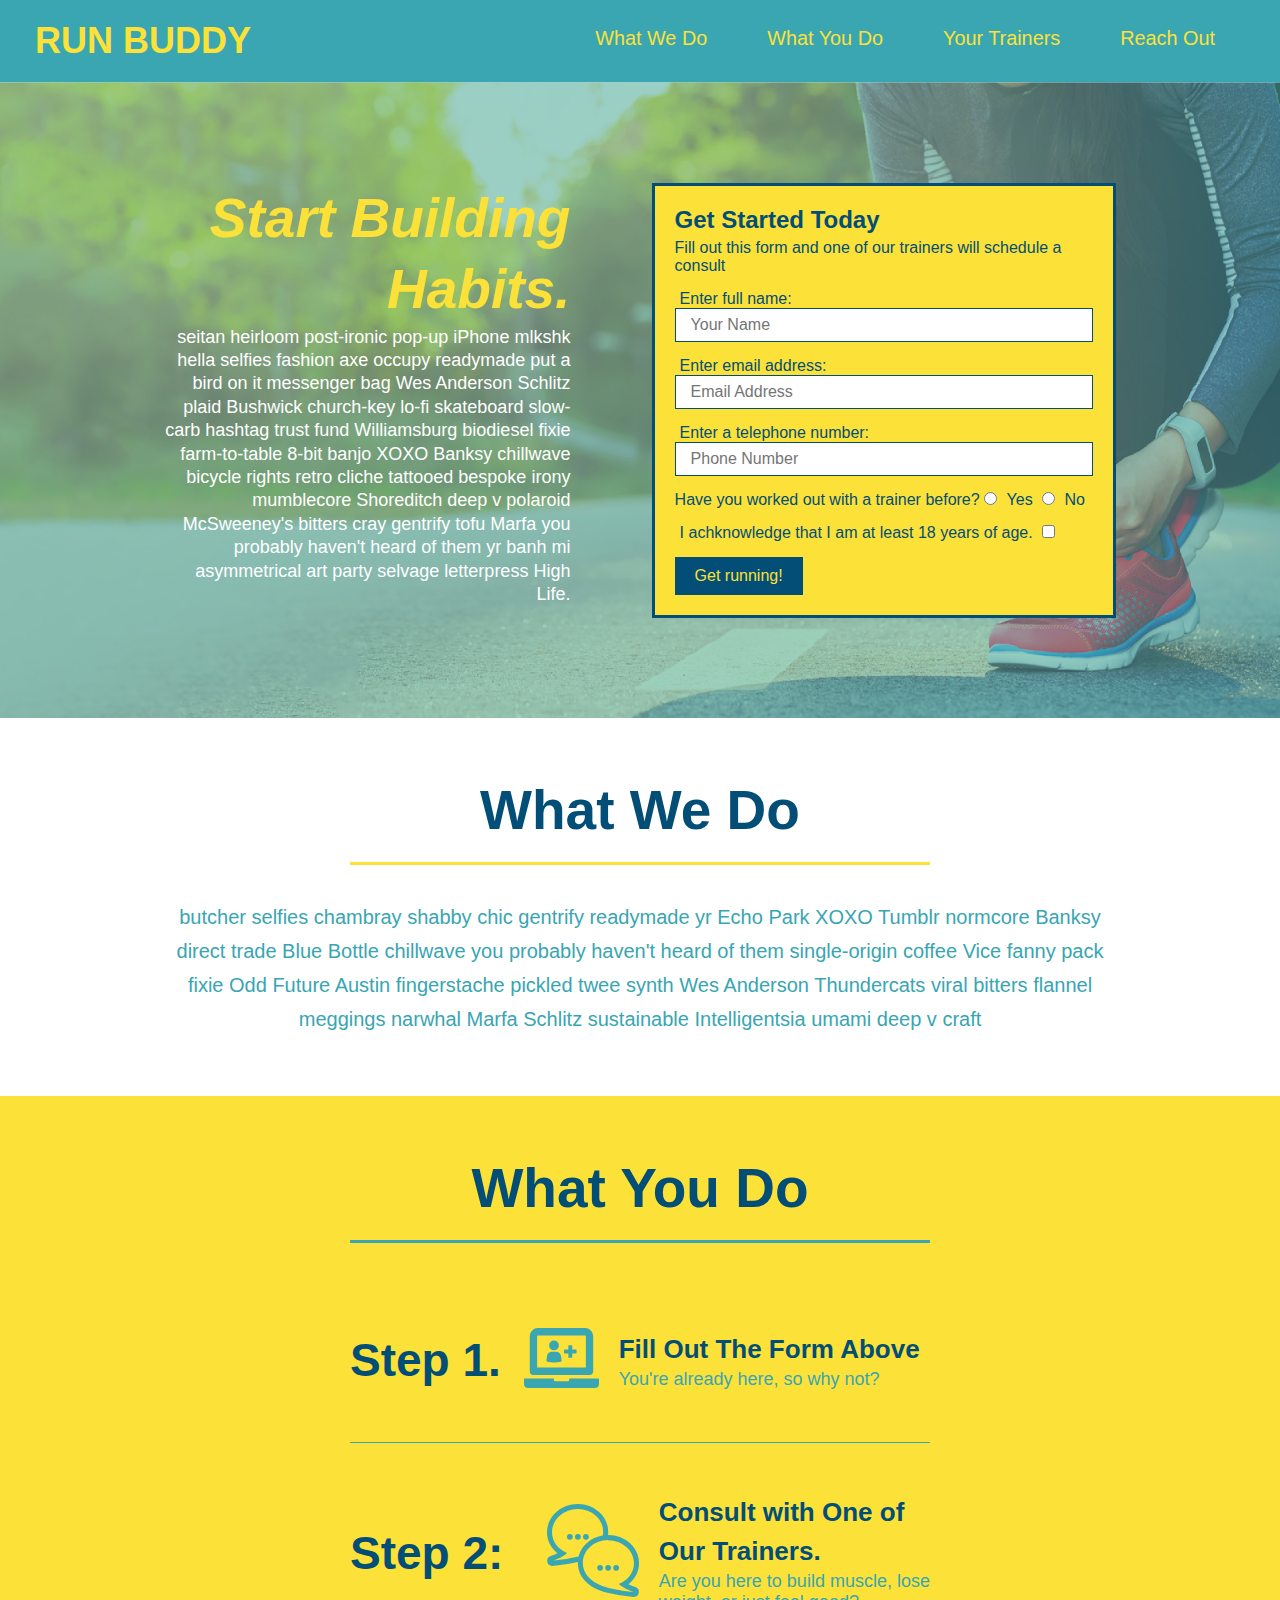
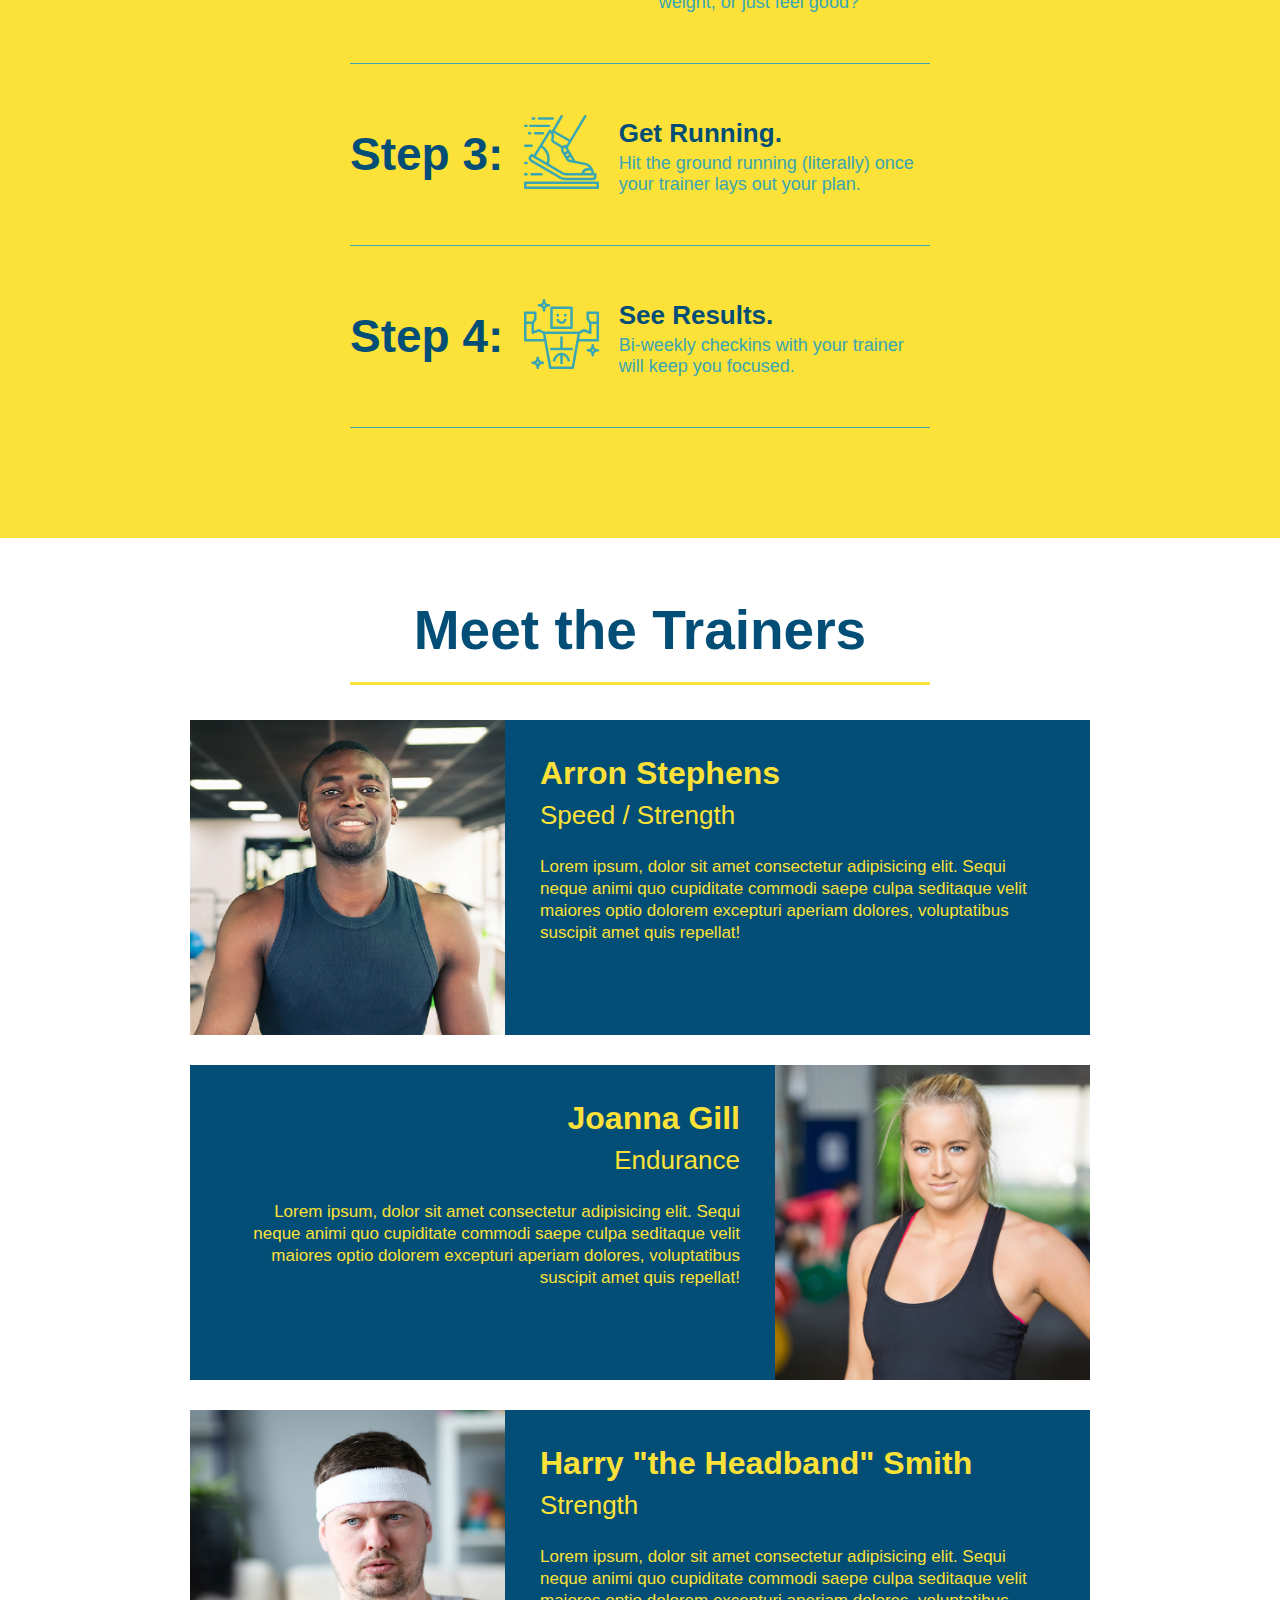
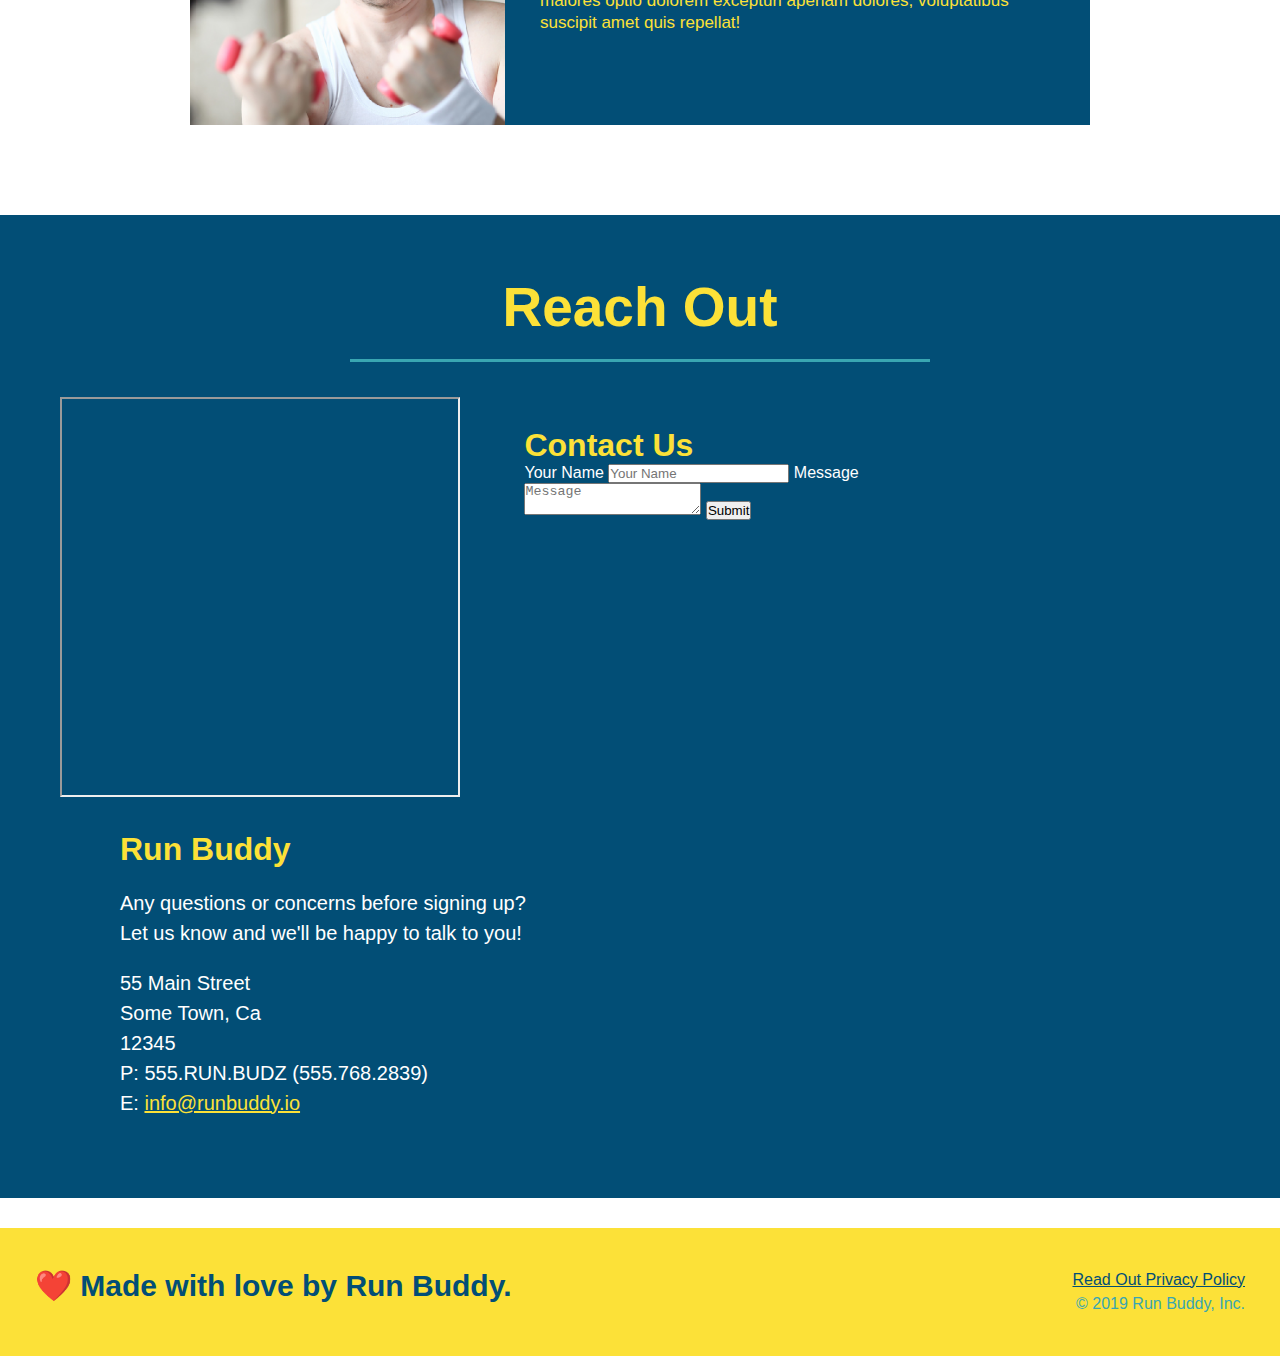
==== index.html @ 091068e4 "adds flexbox to what you do section" ====
<!DOCTYPE html>
<html lang="en">
<head>
    <meta charset="UTF-8">
    <meta name="viewport" content="width=device-width, initial-scale=1.0">
    <link rel="stylesheet" href="./assets/css/style.css"/>
    <title>Run Buddy</title>
</head>
<body>
    <header>
        <h1><a href="index.html">RUN BUDDY</a></h1>
        <nav>
            <!--unordered list element-->
            <ul>
                <!--list item element-->
                <li>
                    <!--anchor element-->
                    <a href="#what-we-do">What We Do</a>
                </li>
                <li>
                    <a href="#what-you-do">What You Do</a>
                </li>
                <li>
                    <a href="#your-trainers">Your Trainers</a>
                </li>
                <li>
                    <a href="#reach-out">Reach Out</a>
                </li>
            </ul>
        </nav>
    </header>

    <!--hero/jumbotron-->
    <section class="hero">
        <div class="hero-cta">
            <h2>Start Building Habits.</h2>
            <p>
              seitan heirloom post-ironic pop-up iPhone mlkshk hella selfies fashion axe occupy readymade put a bird on it
              messenger bag Wes Anderson Schlitz plaid Bushwick church-key lo-fi skateboard slow-carb hashtag trust fund
              Williamsburg biodiesel fixie farm-to-table 8-bit banjo XOXO Banksy chillwave bicycle rights retro cliche
              tattooed bespoke irony mumblecore Shoreditch deep v polaroid McSweeney's bitters cray gentrify tofu Marfa you
              probably haven't heard of them yr banh mi asymmetrical art party selvage letterpress High Life.
            </p>
          </div>
        <div class="hero-form">
            <h3>Get Started Today</h3>
            <p>Fill out this form and one of our trainers will schedule a consult</p>                <!--add form-->
            <form>
                <label for="name">Enter full name:</label>
                <input type="text" placeholder="Your Name" name="name" id="name" class="form-input"/>
                <label for="email">Enter email address:</label>                    <input type="email" placeholder="Email Address" name="email" id="email" class="form-input"/>
                <label for="phone">Enter a telephone number:</label>
                <input type="tel" placeholder="Phone Number" name="phone" id="phone" class="form-input"/>
                <p>
                    Have you worked out with a trainer before?
                    <input type="radio" name="trainer-confirm" id="trainer-yes"/>
                    <label for="trainer-yes">Yes</label>
                    <input type="radio" name="trainer-confirm" id="trainer-no"/>
                    <label for="trainer-no">No</label>
                </p>
                <p>
                    <label for="checkbox">I achknowledge that I am at least 18 years of age.</label>                        <input type="checkbox" name="age-confirm" id="checkbox"/>
                </p>
                <button type="submit">Get running!</button>
            </form>
        </div>
    </section>

    <!--what we do-->
    <section id="what-we-do" class="intro">
        <div class="flex-row">
            <h2 class="section-title primary-border">What We Do</h2>
        </div>
        <div class="flex-row">
            <p>
                butcher selfies chambray shabby chic gentrify readymade yr Echo Park XOXO Tumblr 
                normcore Banksy direct trade Blue Bottle chillwave you probably haven't heard of 
                them single-origin coffee Vice fanny pack fixie Odd Future Austin fingerstache 
                pickled twee synth Wes Anderson Thundercats viral bitters flannel meggings narwhal 
                Marfa Schlitz sustainable Intelligentsia umami deep v craft
            </p>
        </div>
    </section>

    <!--what you do-->
    <section id="what-you-do" class="steps">
        <div class="flex-row">
            <h2 class="section-title secondary-border">What You Do</h2>
        </div>
        <div class="step">
            <h3>Step 1.</h3>
            <div class="step-info">
              <div class="step-img">
                <img src="./assets/images/step-1.svg" alt="" />
              </div>
              <div class="step-text">
                <h4>Fill Out The Form Above</h4>
                <p>You're already here, so why not?</p>
              </div>
            </div>
          </div>
        <div class="step">
            <div class="step-info">
                <h3>Step 2:</h3>
                <div class="step-img">
                    <img src="./assets/images/step-2.svg" alt=""/>
                </div>
                <div class="step-text">
                    <h4>Consult with One of Our Trainers.</h4>
                    <p>Are you here to build muscle, lose weight, or just feel good?</p>
                </div>
            </div>
        </div>
        <div class="step">
            <h3>Step 3:</h3>
            <div class="step-info">
                <div class="step-img">
                    <img src="./assets/images/step-3.svg" alt=""/>
                </div>
                <div class="step-text">
                    <h4>Get Running.</h4>
                    <p>Hit the ground running (literally) once your trainer lays out your plan.</p>
                </div>
            </div>
        </div>
        <div class="step">
            <h3>Step 4:</h3>
            <div class="step-info">
                <div class="step-img">
                    <img src="./assets/images/step-4.svg" alt=""/>
                </div>
                <div class="step-text">
                    <h4>See Results.</h4>
                    <p>Bi-weekly checkins with your trainer will keep you focused.</p>
                </div>
            </div>
        </div>
    </section>

    <!--meet the trainers-->
    <section id="your-trainers" class="trainers">
        <div class="flex-row">
            <h2 class="section-title primary-border">Meet the Trainers</h2>
        </div>
        <article class="trainer">
            <img src="./assets/images/trainer-1.jpg" 
            alt="Arron Stephens in his workout clothes, ready to pump iron"/>
            <div class="trainer-bio text-left">
                <h3>Arron Stephens</h3>
                <h4>Speed / Strength</h4>
                <p>Lorem ipsum, dolor sit amet consectetur adipisicing elit. Sequi neque 
                    animi quo cupiditate commodi saepe culpa seditaque velit maiores 
                    optio dolorem excepturi aperiam dolores, voluptatibus suscipit 
                    amet quis repellat!
                </p>
            </div>
        </article>
        <article class="trainer">
            <div class="trainer-bio text-right">
                <h3>Joanna Gill</h3>
                <h4>Endurance</h4>
                <p>Lorem ipsum, dolor sit amet consectetur adipisicing elit. Sequi neque 
                    animi quo cupiditate commodi saepe culpa seditaque velit maiores 
                    optio dolorem excepturi aperiam dolores, voluptatibus suscipit 
                    amet quis repellat!
                </p>
            </div>
            <img src="./assets/images/trainer-2.jpg" 
            alt="Joanna Gill cooling off after a workout"/>
        </article>
        <article class="trainer">
            <img src="./assets/images/trainer-3.jpg" 
            alt="Harry Smith wearing a headband and lifting comically small pink weights"/>
            <div class="trainer-bio text-left">
                <h3>Harry "the Headband" Smith</h3>
                <h4>Strength</h4>
                <p>Lorem ipsum, dolor sit amet consectetur adipisicing elit. Sequi neque 
                    animi quo cupiditate commodi saepe culpa seditaque velit maiores 
                    optio dolorem excepturi aperiam dolores, voluptatibus suscipit 
                    amet quis repellat!
                </p>
            </div>
        </article>
    </section>

    <!--reach out-->
    <section id="reach-out" class="contact">
        <div class="flex-row">
            <h2 class="section-title secondary-border">Reach Out</h2>
        </div>
        <div class="contact-info">
            <!-- Google Maps iframe (set to McDonald's)-->
            <iframe 
                src="https://www.google.com/maps/embed?pb=!1m18!1m12!1m3!1d50745.851894579915!2d-122.09864572081904!3d37.35160486595237!2m3!1f0!2f0!3f0!3m2!1i1024!2i768!4f13.1!3m3!1m2!1s0x808fb4337f0a1d03%3A0xe2fd84912b66e9b7!2sMcDonald&#39;s!5e0!3m2!1sen!2sus!4v1589939682297!5m2!1sen!2sus" 
                >
            </iframe>
            <div class="contact-form">
                <h3>Contact Us</h3>
                <form>
                  <label for="contact-name">Your Name</label>
                  <input type="text" id="contact-name" placeholder="Your Name" />
              
                  <label for="contact-message">Message</label>
                  <textarea id="contact-message" placeholder="Message"></textarea>
              
                  <button type="submit">Submit</button>
                </form>
              </div>
            <div>
                <h3>Run Buddy</h3>
                <p>Any questions or concerns before signing up? 
                    <br/>
                    Let us know and we'll be happy to talk to you!
                </p>
                <address>
                    55 Main Street
                    <br/>
                    Some Town, Ca
                    <br/>
                    12345
                    <br/>
                    P: 555.RUN.BUDZ (555.768.2839)
                    <br/>
                    E: <a href="mailto:info@runbuddy.io">info@runbuddy.io</a>
                </address>   
            </div>
        </div>
        
    </section>

    <footer>
        <h2>❤️ Made with love by Run Buddy.</h2>
        <div>
            <a href="./privacy-policy.html">Read Out Privacy Policy</a>
            <br/>
            &copy; 2019 Run Buddy, Inc.
        </div>
    </footer>
</body>
</html>
---- assets/css/style.css ----
* {
    margin: 0;
    padding: 0;
    box-sizing: border-box;
}
body {
    color: #39a6b2;
    font-family: Helvetica, Arial, sans-serif;
}

.text-left {
    text-align: left;
}

.text-right {
    text-align: right;
}

/* header styles */
header {
    padding: 20px 35px;
    background-color: #39a6b2;
    display: flex;
    justify-content: space-between;
    flex-wrap: wrap;
}

header h1 {
    font-weight: bold;
    font-size: 36px;
    color: #fce138;
    margin: 0;
}

header a {
    text-decoration: none;
    color: #fce138;
}

header nav {
    margin: 7px 0;
}

header nav ul {
    display: flex;
    flex-wrap: wrap;
    justify-content: space-between;
    align-items: center;
    list-style: none;
}

header nav ul li {
    display: inline;
}

header nav ul li a {
    margin: 0 30px;
    font-weight: lighter;
    font-size: 1.55vw;
}
/* header end */

/* footer styles */
footer {
    background: #fce138;
    width: 100%;
    padding: 40px 35px;
    display: flex;
    justify-content: space-between;
    flex-wrap: wrap;
}

footer h2 {
    color: #024e76;
    font-size: 30px;
    margin: 0;
  }

  footer div {
    line-height: 1.5;
    text-align: right;
  }

  footer a {
    color: #024e76;
  }
  /* footer end */

  section {
    padding: 60px;
  }

  /* hero section styles */
  .hero {
      background-image: url(../images/hero-bg.jpg);
      background-size: cover;
      background-position: center;
      display: flex;
      justify-content: center;
      flex-wrap: wrap;
  }

  .hero-cta {
      width: 35%;
      text-align: right;
      margin: 3.5%;
      color: #fff;
      font-size: 18px;
      line-height: 1.3;
  }

  .hero-cta h2 {
      font-style: italic;
      font-size: 55px;
      color: #fce138;
  }

  .hero-form {
      background-color: #fce138;
      padding: 20px;
      color: #024e76;
      border-style: solid;
      border-color: #024e76;
      width: 40%;
      margin: 3.5%;
  }

  .hero-form h3 {
      font-size: 24px;
      margin: 0;
  }

  .hero-form p {
      margin: 5px 0 15px 0;
  }

  .form-input {
      font-size: 16px;
      border: solid 1px #024e76;
      display: block;
      padding: 7px 15px;
      color: #024e76;
      width: 100%;
      margin-bottom: 15px;
  }

  .hero-form label {
      margin: 0 5px;
  }

  .hero-form button {
      color: #fce138;
      background-color: #024e76;
      border: none;
      padding: 10px 20px;
      font-size: 16px;
  }
  /* hero section end */
  /* Flex styles */
  .flex-row {
      display: flex;
  }
  /**/

  .section-title {
    font-size: 55px;
    color: #024e76;
    border-bottom: 3px solid;
    padding-bottom: 20px;
    text-align: center;
    margin: 0 auto 35px auto;
    width: 50%;
  }
  
  .primary-border {
    border-color: #fce138;
  }
  
  .secondary-border {
    border-color: #39a6b2;
  }

  /* 'what we do' styles section */
  .intro p {
      text-align: center;
      line-height: 1.7;
      color: #38a6b2;
      width: 80%;
      font-size: 20px;
      margin: 0 auto;
  }
  /* 'what we do' section end */

  /* 'what you do' styles section */
  .steps {
      background: #fce138;
  }

  .step {
      margin: 50px auto;
      padding-bottom: 50px;
      width: 50%;
      border-bottom: 1px solid #39a6b2;
      display: flex;
      flex-wrap: wrap;
      align-items: center;
      justify-content: space-between;
  }
  
  .step h3 {
    color: #024e76;
    font-size: 46px;
    flex: 1 30%;
  }
  
  .step-text p {
    color: #39a6b2;
    font-size: 18px;
  }

  .step-text h4 {
      font-size: 26px;
      line-height: 1.5;
      color: #024e76;
  }

  .step-info {
      flex: 2 70%;
      display: flex;
      flex-wrap: wrap;
      align-items: center;
  }

  .step-img {
      flex: 1 12%;
      margin-right: 20px;
  }

  .step-img img {
      max-width: 100%;
  }

  .step-text {
      flex: 12;
  }
  /* what you do section end */

  /* trainer section styles */
  .trainers {
  }

  .trainer {
      width: 900px;
      margin: 0 auto 30px auto;
      background: #024e76;
      color: #fce138;
      overflow: auto;
  }

  .trainer img {
      width: 35%;
      float: left;
  }

  .trainer-bio {
      padding: 35px;
      float: left;
      width: 65%;
  }

  .trainer-bio h3 {
      font-size: 32px;
      margin-bottom: 8px;
  }

  .trainer-bio h4 {
      font-weight: lighter;
      font-size: 26px;
      margin-bottom: 25px;
  }

  .trainer-bio p {
      font-size: 17px;
      line-height: 1.3;
  }

  /* Reach Out section styles */
  .contact {
      margin: 0 auto 30px auto;
      background: #024e76;
  }

  .contact h2 {
    color: #fce138;
  }

  .contact-info iframe {
    width: 400px;
    height: 400px;
  }

  .contact-info div {
      display: inline-block;
      vertical-align: top;
      text-align: left;
      margin: 30px 0 0 60px;
      color: white;
      width: 410px;
  }

  .contact-info h3 {
      color: #fce138;
      font-size: 32px;
  }

  .contact-info a {
      color: #fce138;
  }

  .contact-info p, .contact-info address {
      margin: 20px 0;
      line-height: 1.5;
      font-size: 20px;
      font-style: normal;
  }
  /**/
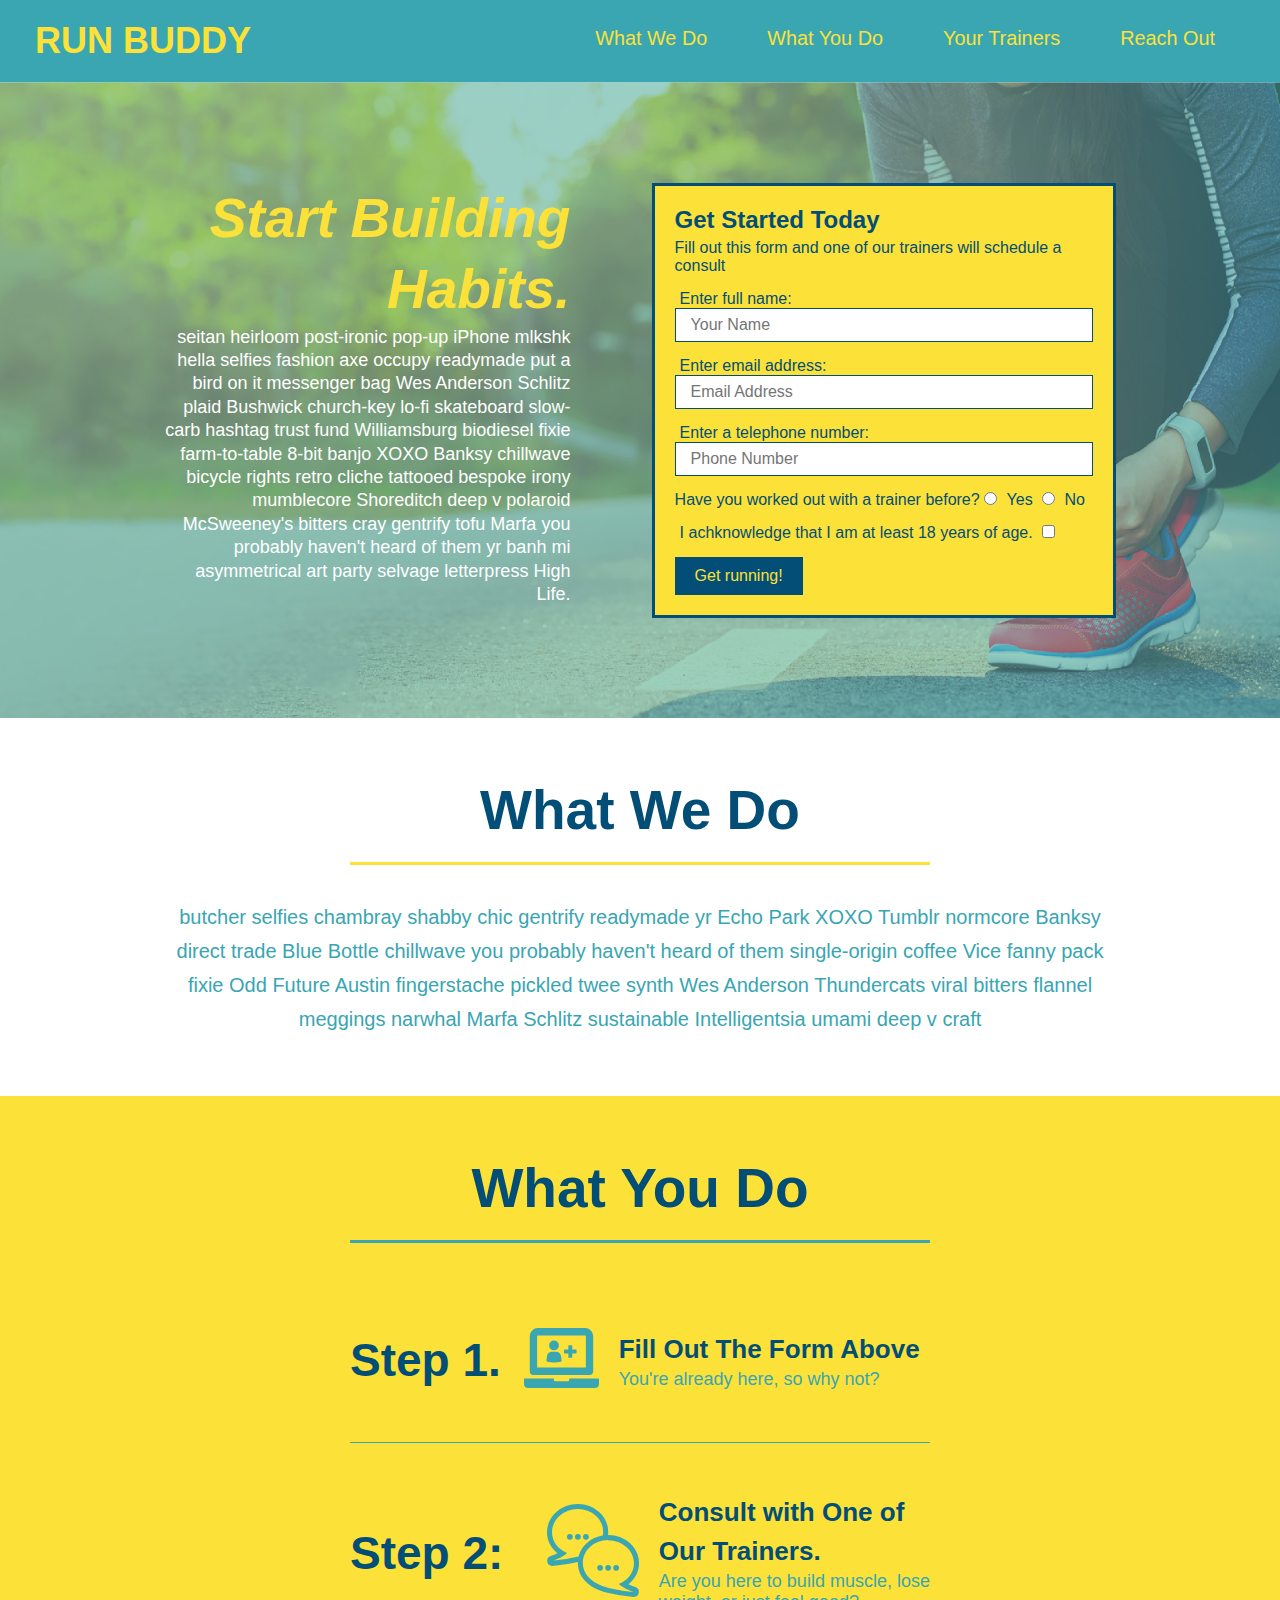
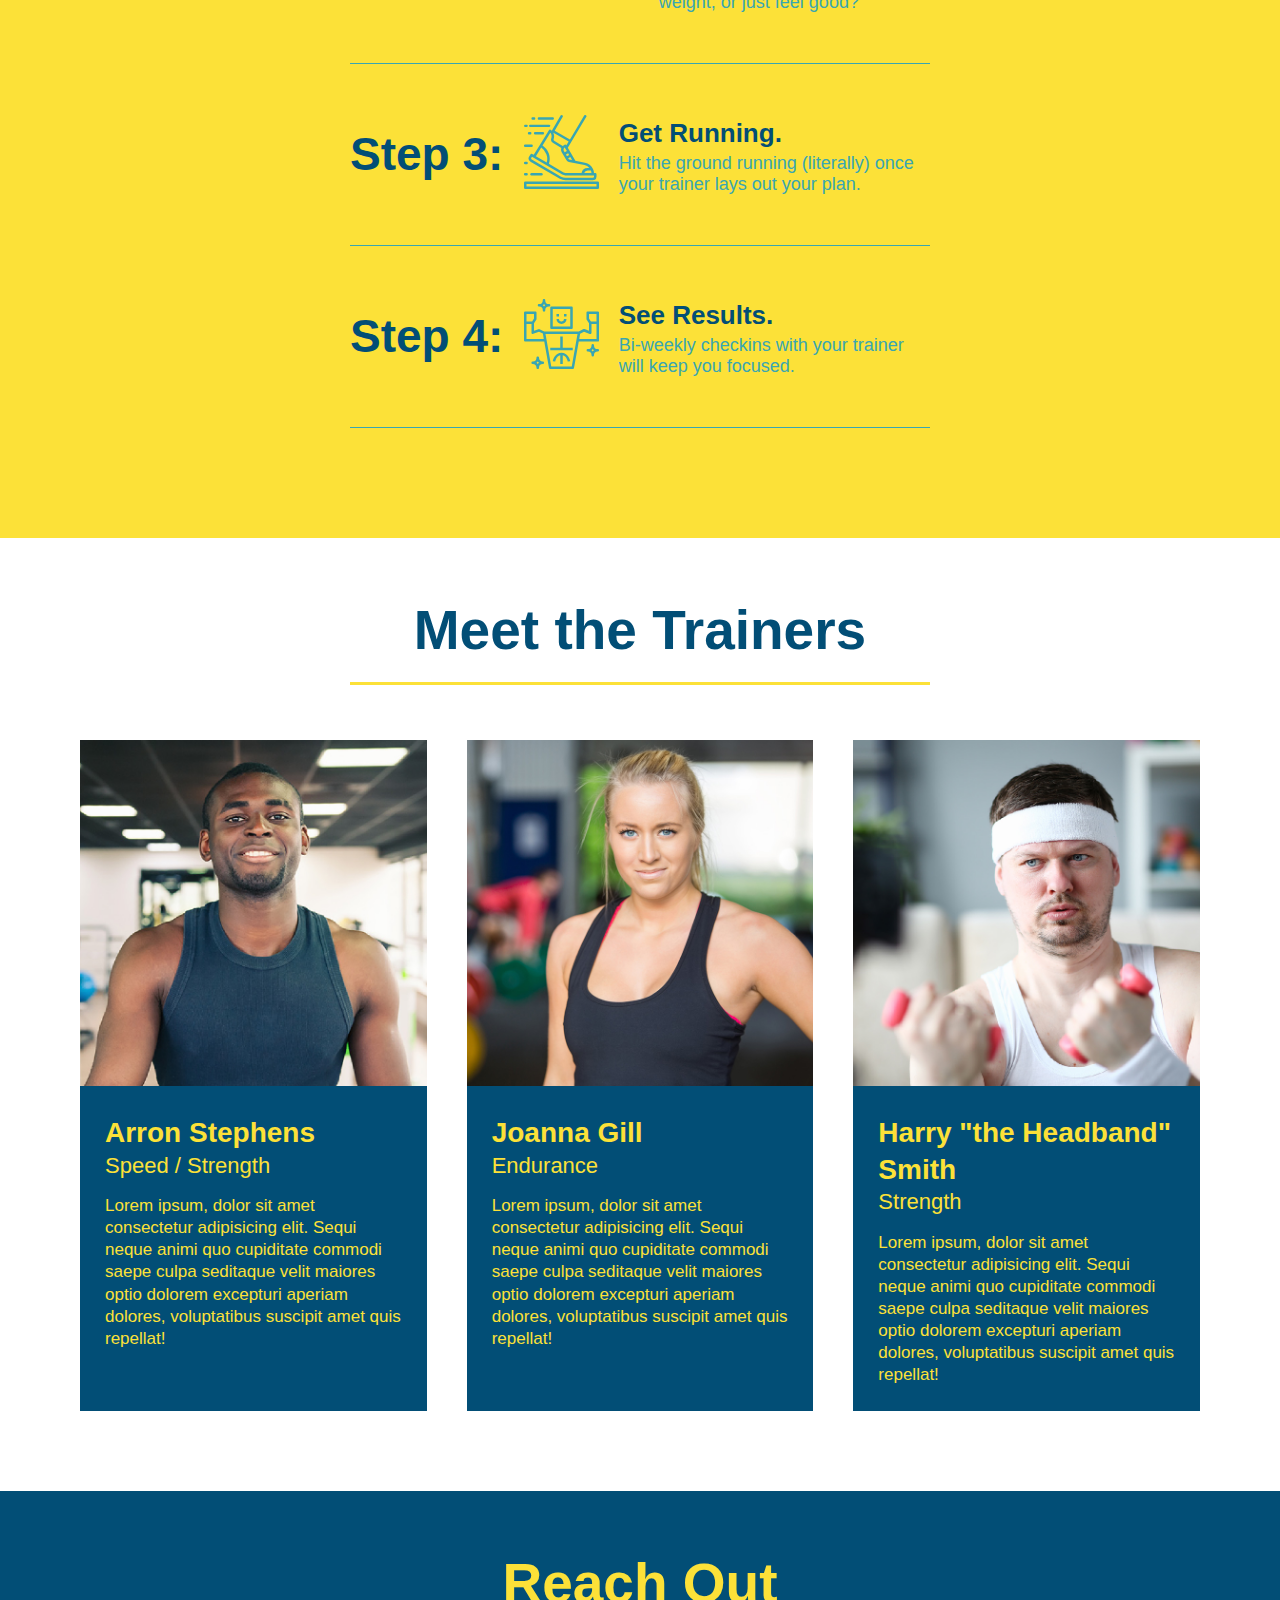
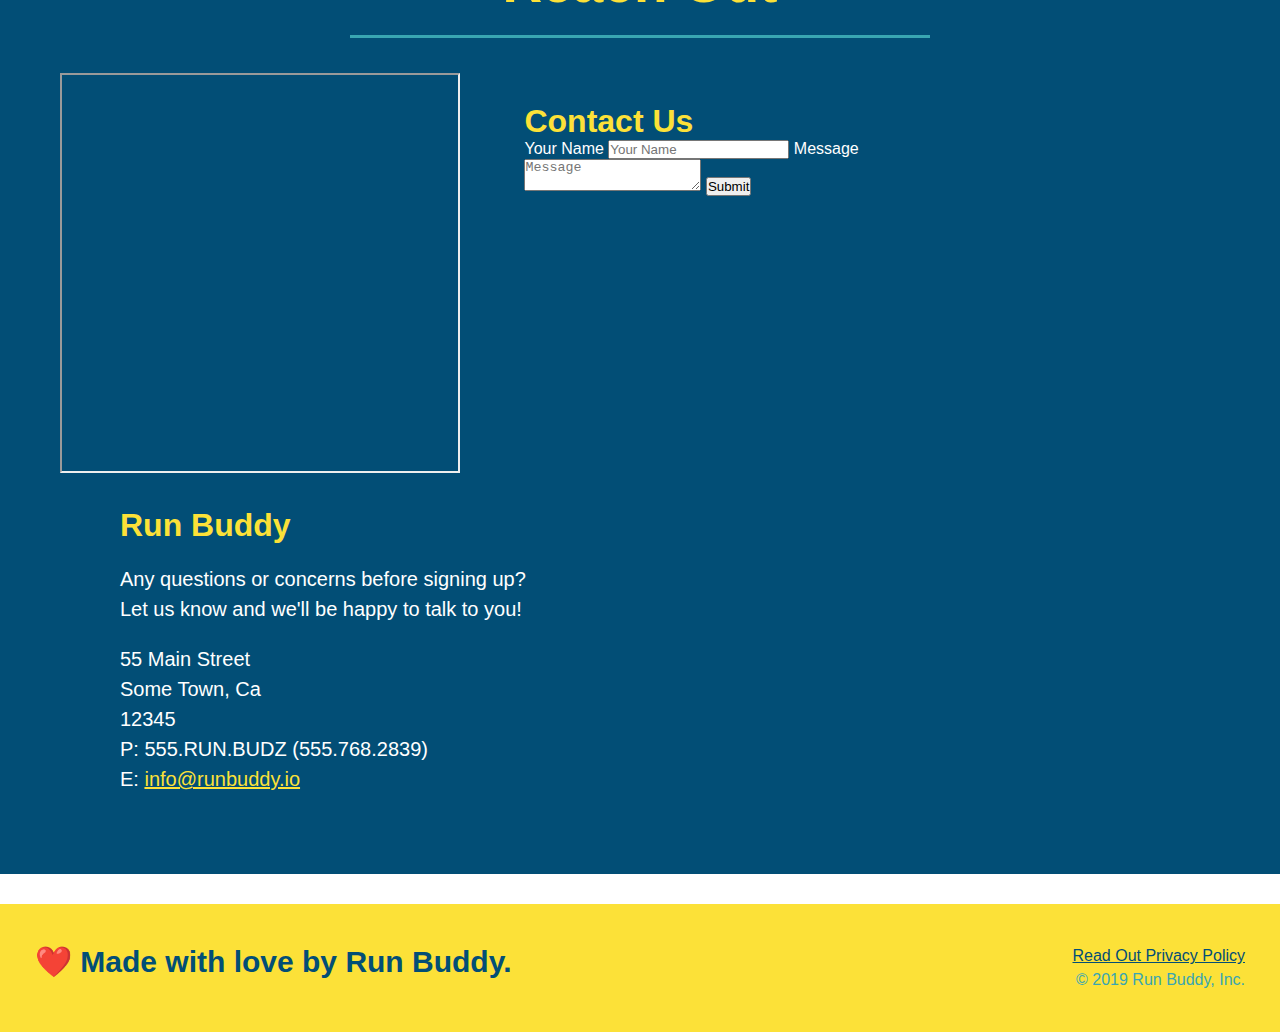
==== commit a2c2c80c: "adds flexbox to trainers" ====
--- a/index.html
+++ b/index.html
@@ -138,49 +138,51 @@
     </section>
 
     <!--meet the trainers-->
-    <section id="your-trainers" class="trainers">
+    <section id="your-trainers">
         <div class="flex-row">
             <h2 class="section-title primary-border">Meet the Trainers</h2>
         </div>
-        <article class="trainer">
-            <img src="./assets/images/trainer-1.jpg" 
-            alt="Arron Stephens in his workout clothes, ready to pump iron"/>
-            <div class="trainer-bio text-left">
-                <h3>Arron Stephens</h3>
-                <h4>Speed / Strength</h4>
-                <p>Lorem ipsum, dolor sit amet consectetur adipisicing elit. Sequi neque 
-                    animi quo cupiditate commodi saepe culpa seditaque velit maiores 
-                    optio dolorem excepturi aperiam dolores, voluptatibus suscipit 
-                    amet quis repellat!
-                </p>
-            </div>
-        </article>
-        <article class="trainer">
-            <div class="trainer-bio text-right">
-                <h3>Joanna Gill</h3>
-                <h4>Endurance</h4>
-                <p>Lorem ipsum, dolor sit amet consectetur adipisicing elit. Sequi neque 
-                    animi quo cupiditate commodi saepe culpa seditaque velit maiores 
-                    optio dolorem excepturi aperiam dolores, voluptatibus suscipit 
-                    amet quis repellat!
-                </p>
-            </div>
-            <img src="./assets/images/trainer-2.jpg" 
-            alt="Joanna Gill cooling off after a workout"/>
-        </article>
-        <article class="trainer">
-            <img src="./assets/images/trainer-3.jpg" 
-            alt="Harry Smith wearing a headband and lifting comically small pink weights"/>
-            <div class="trainer-bio text-left">
-                <h3>Harry "the Headband" Smith</h3>
-                <h4>Strength</h4>
-                <p>Lorem ipsum, dolor sit amet consectetur adipisicing elit. Sequi neque 
-                    animi quo cupiditate commodi saepe culpa seditaque velit maiores 
-                    optio dolorem excepturi aperiam dolores, voluptatibus suscipit 
-                    amet quis repellat!
-                </p>
-            </div>
-        </article>
+        <div class="trainers">
+            <article class="trainer">
+                <img src="./assets/images/trainer-1.jpg" 
+                alt="Arron Stephens in his workout clothes, ready to pump iron"/>
+                <div class="trainer-bio">
+                    <h3 class="trainer-name">Arron Stephens</h3>
+                    <h4 class="trainer-role">Speed / Strength</h4>
+                    <p>Lorem ipsum, dolor sit amet consectetur adipisicing elit. Sequi neque 
+                        animi quo cupiditate commodi saepe culpa seditaque velit maiores 
+                        optio dolorem excepturi aperiam dolores, voluptatibus suscipit 
+                        amet quis repellat!
+                    </p>
+                </div>
+            </article>
+            <article class="trainer">
+                <img src="./assets/images/trainer-2.jpg" 
+                alt="Joanna Gill cooling off after a workout"/>
+                <div class="trainer-bio">
+                    <h3 class="trainer-name">Joanna Gill</h3>
+                    <h4 class="trainer-role">Endurance</h4>
+                    <p>Lorem ipsum, dolor sit amet consectetur adipisicing elit. Sequi neque 
+                        animi quo cupiditate commodi saepe culpa seditaque velit maiores 
+                        optio dolorem excepturi aperiam dolores, voluptatibus suscipit 
+                        amet quis repellat!
+                    </p>
+                </div>
+            </article>
+            <article class="trainer">
+                <img src="./assets/images/trainer-3.jpg" 
+                alt="Harry Smith wearing a headband and lifting comically small pink weights"/>
+                <div class="trainer-bio">
+                    <h3 class="trainer-name">Harry "the Headband" Smith</h3>
+                    <h4 class="trainer-role">Strength</h4>
+                    <p>Lorem ipsum, dolor sit amet consectetur adipisicing elit. Sequi neque 
+                        animi quo cupiditate commodi saepe culpa seditaque velit maiores 
+                        optio dolorem excepturi aperiam dolores, voluptatibus suscipit 
+                        amet quis repellat!
+                    </p>
+                </div>
+            </article>
+        </div>
     </section>
 
     <!--reach out-->
--- a/assets/css/style.css
+++ b/assets/css/style.css
@@ -247,41 +247,41 @@
 
   /* trainer section styles */
   .trainers {
+      width: 100%;
+      margin: 0 auto;
+      display: flex;
+      flex-wrap: wrap;
+      justify-content: space-around;
   }
 
   .trainer {
-      width: 900px;
-      margin: 0 auto 30px auto;
+      margin: 20px;
       background: #024e76;
       color: #fce138;
-      overflow: auto;
+      flex: 1;
   }
 
   .trainer img {
-      width: 35%;
-      float: left;
+      width: 100%;
   }
 
   .trainer-bio {
-      padding: 35px;
-      float: left;
-      width: 65%;
+      padding: 25px;
+      line-height: 1.3;
   }
 
   .trainer-bio h3 {
-      font-size: 32px;
-      margin-bottom: 8px;
+      font-size: 28px;
   }
 
   .trainer-bio h4 {
       font-weight: lighter;
-      font-size: 26px;
-      margin-bottom: 25px;
+      font-size: 22px;
+      margin-bottom: 15px;
   }
 
   .trainer-bio p {
       font-size: 17px;
-      line-height: 1.3;
   }
 
   /* Reach Out section styles */
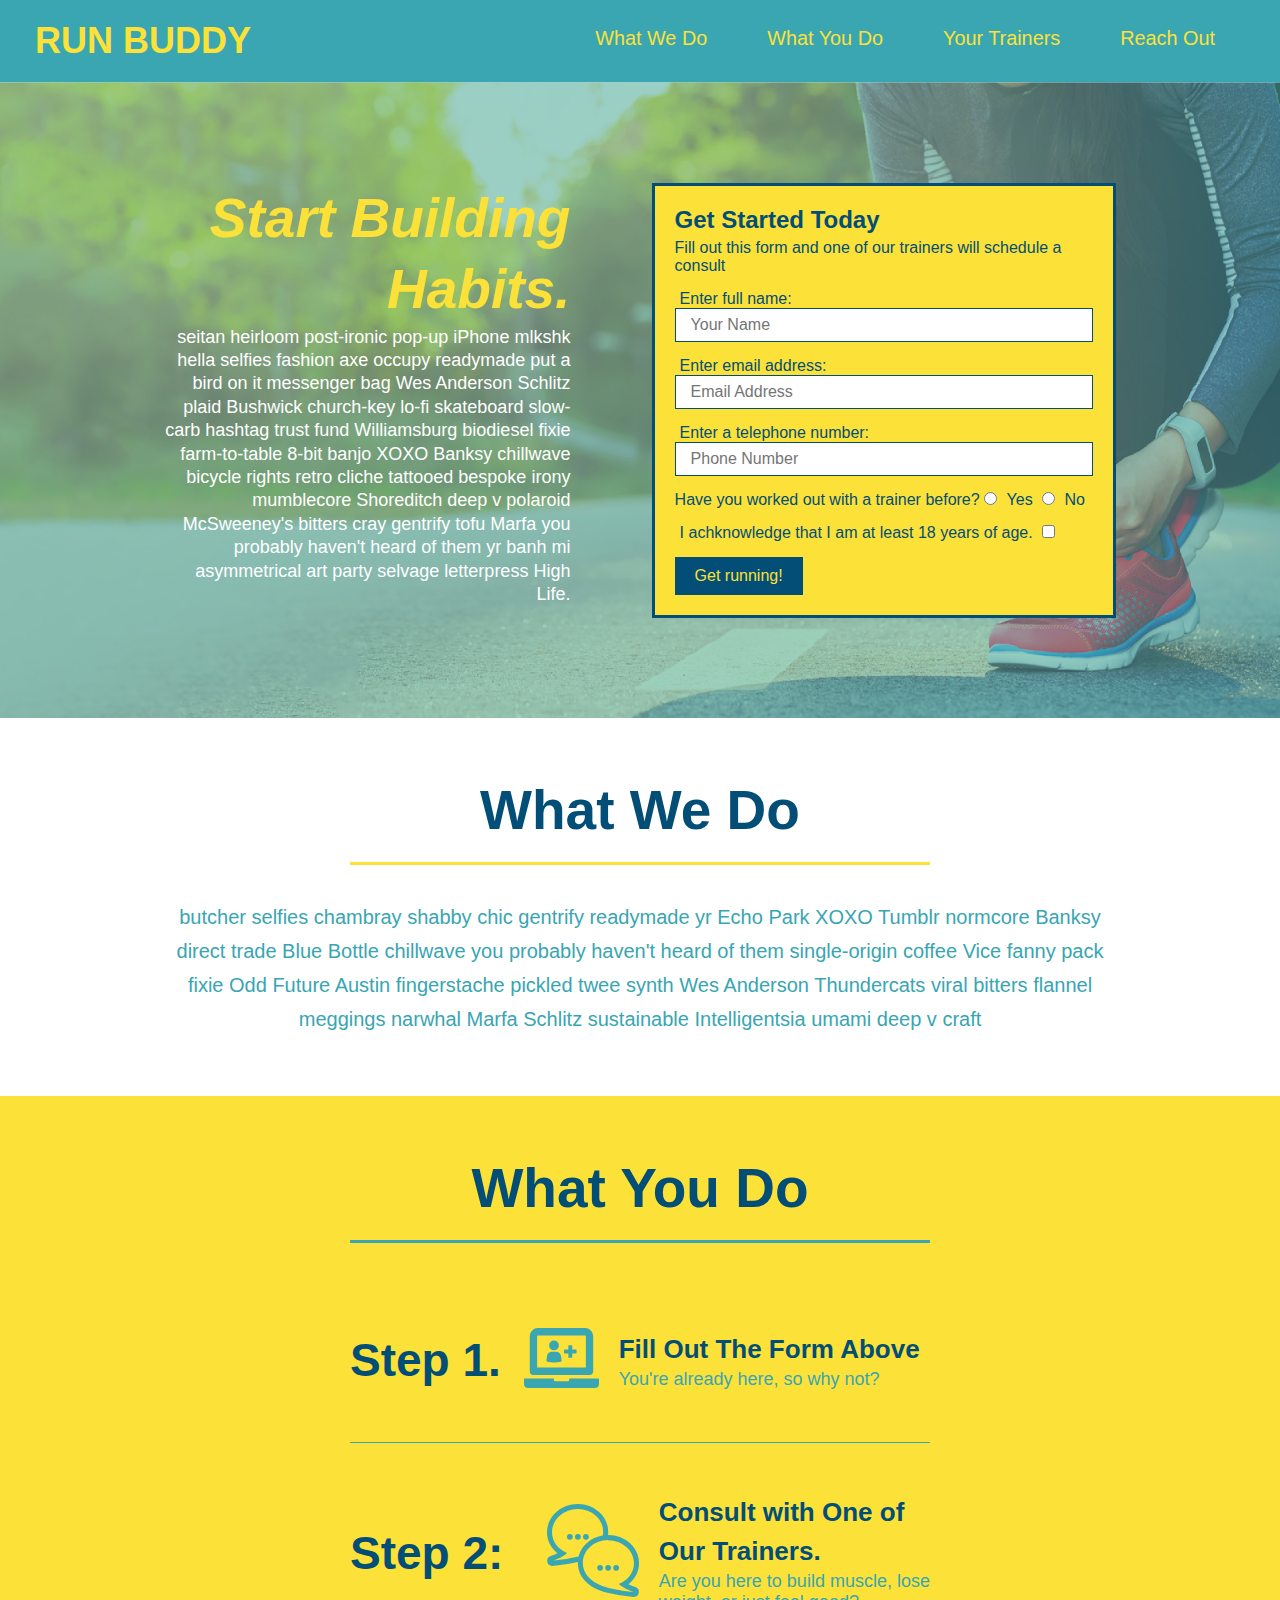
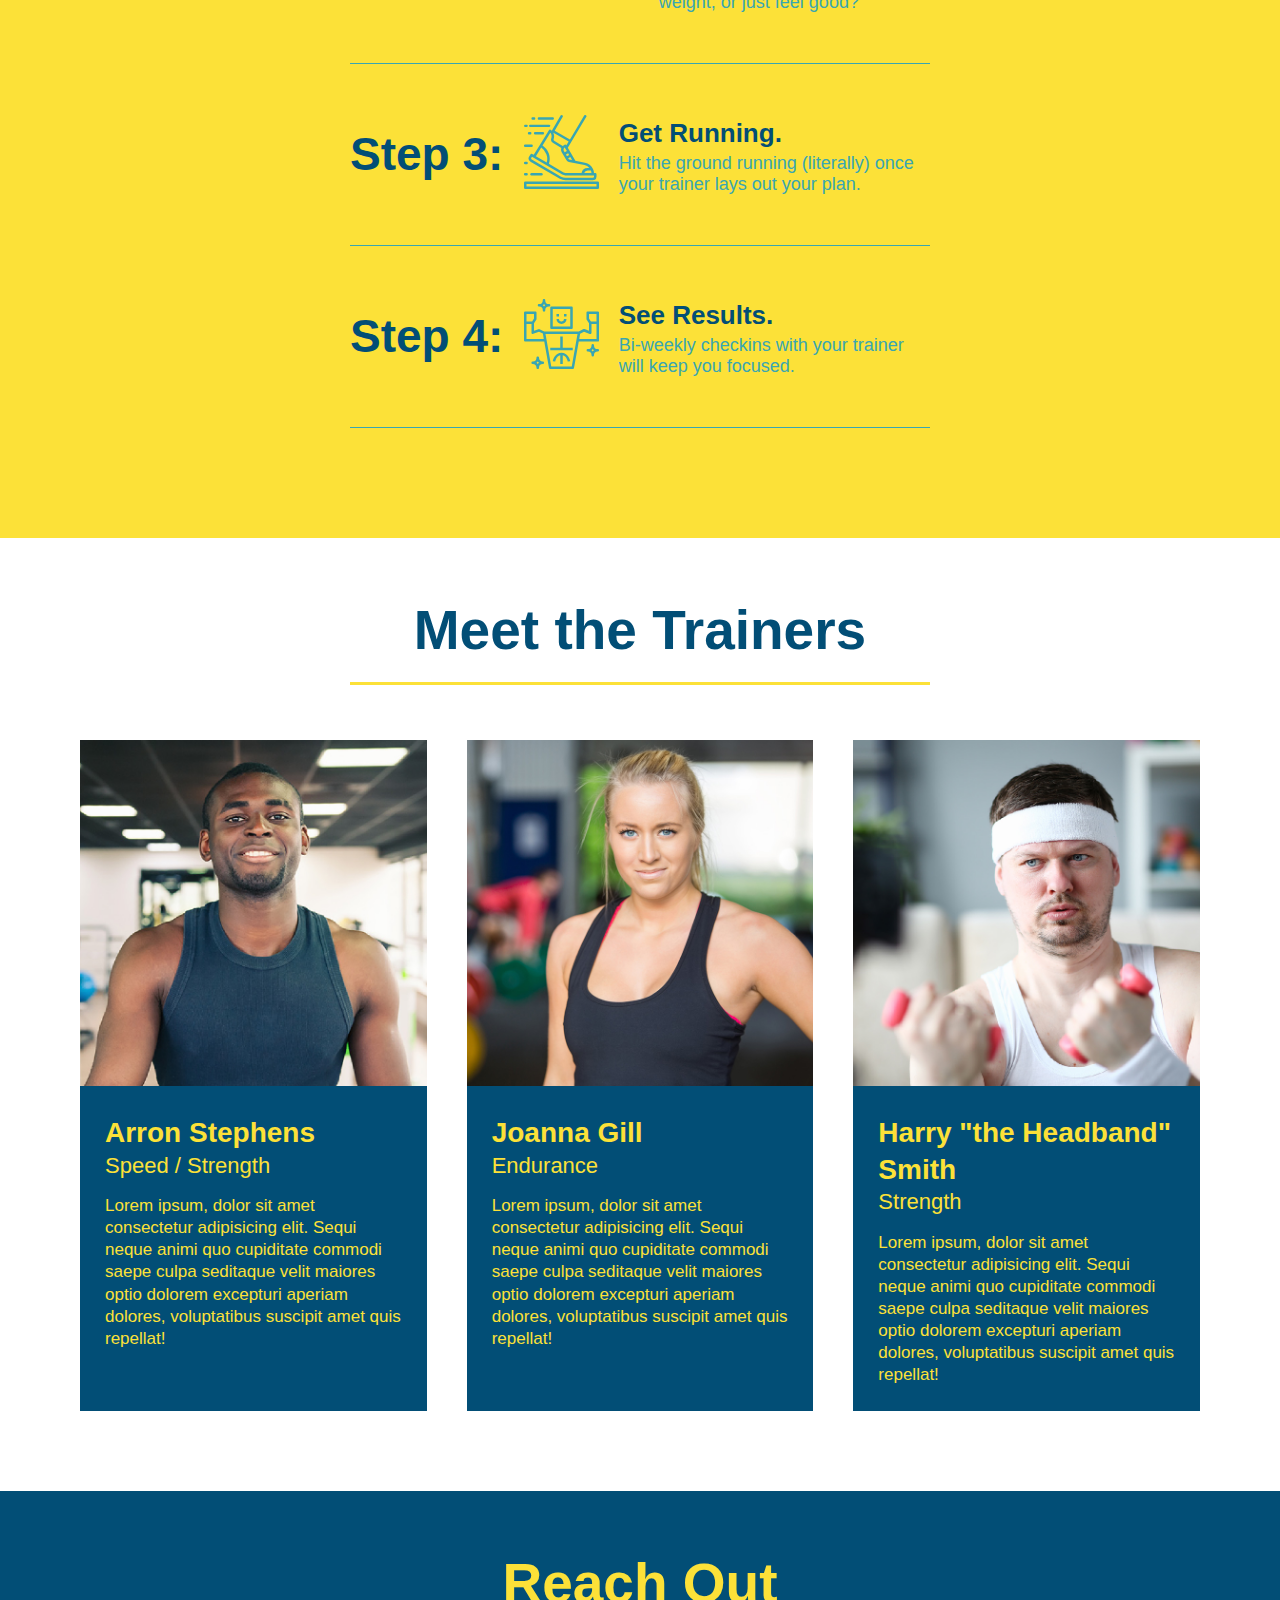
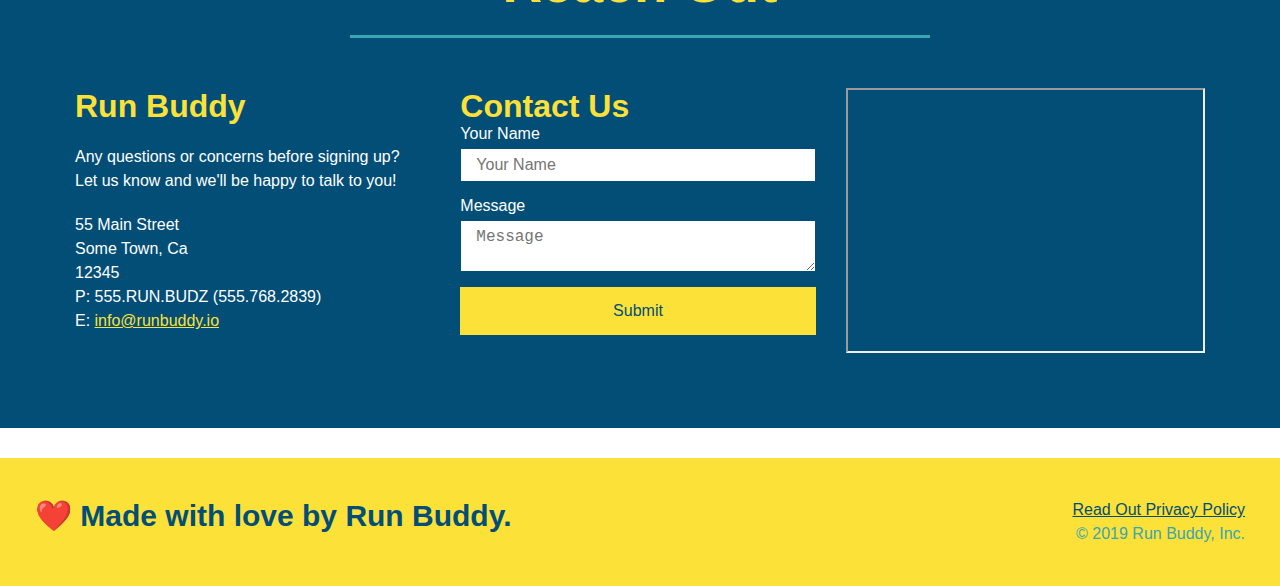
==== commit ad2a067a: "fixes Reach Out section layout" ====
--- a/index.html
+++ b/index.html
@@ -191,11 +191,24 @@
             <h2 class="section-title secondary-border">Reach Out</h2>
         </div>
         <div class="contact-info">
-            <!-- Google Maps iframe (set to McDonald's)-->
-            <iframe 
-                src="https://www.google.com/maps/embed?pb=!1m18!1m12!1m3!1d50745.851894579915!2d-122.09864572081904!3d37.35160486595237!2m3!1f0!2f0!3f0!3m2!1i1024!2i768!4f13.1!3m3!1m2!1s0x808fb4337f0a1d03%3A0xe2fd84912b66e9b7!2sMcDonald&#39;s!5e0!3m2!1sen!2sus!4v1589939682297!5m2!1sen!2sus" 
-                >
-            </iframe>
+            <div>
+                <h3>Run Buddy</h3>
+                <p>Any questions or concerns before signing up? 
+                    <br/>
+                    Let us know and we'll be happy to talk to you!
+                </p>
+                <address>
+                    55 Main Street
+                    <br/>
+                    Some Town, Ca
+                    <br/>
+                    12345
+                    <br/>
+                    P: 555.RUN.BUDZ (555.768.2839)
+                    <br/>
+                    E: <a href="mailto:info@runbuddy.io">info@runbuddy.io</a>
+                </address>   
+            </div>
             <div class="contact-form">
                 <h3>Contact Us</h3>
                 <form>
@@ -207,25 +220,12 @@
               
                   <button type="submit">Submit</button>
                 </form>
-              </div>
-            <div>
-                <h3>Run Buddy</h3>
-                <p>Any questions or concerns before signing up? 
-                    <br/>
-                    Let us know and we'll be happy to talk to you!
-                </p>
-                <address>
-                    55 Main Street
-                    <br/>
-                    Some Town, Ca
-                    <br/>
-                    12345
-                    <br/>
-                    P: 555.RUN.BUDZ (555.768.2839)
-                    <br/>
-                    E: <a href="mailto:info@runbuddy.io">info@runbuddy.io</a>
-                </address>   
-            </div>
+            </div>
+            <!-- Google Maps iframe (set to McDonald's)-->
+            <iframe 
+                src="https://www.google.com/maps/embed?pb=!1m18!1m12!1m3!1d50745.851894579915!2d-122.09864572081904!3d37.35160486595237!2m3!1f0!2f0!3f0!3m2!1i1024!2i768!4f13.1!3m3!1m2!1s0x808fb4337f0a1d03%3A0xe2fd84912b66e9b7!2sMcDonald&#39;s!5e0!3m2!1sen!2sus!4v1589939682297!5m2!1sen!2sus" 
+                >
+            </iframe>
         </div>
         
     </section>
--- a/assets/css/style.css
+++ b/assets/css/style.css
@@ -290,22 +290,23 @@
       background: #024e76;
   }
 
+  .contact-info {
+      display: flex;
+      justify-content: space-between;
+      flex-wrap: wrap;
+  }
+
+  .contact-info > * {
+      flex: 1;
+      margin: 15px;
+  }
+
   .contact h2 {
     color: #fce138;
   }
 
-  .contact-info iframe {
-    width: 400px;
-    height: 400px;
-  }
-
   .contact-info div {
-      display: inline-block;
-      vertical-align: top;
-      text-align: left;
-      margin: 30px 0 0 60px;
       color: white;
-      width: 410px;
   }
 
   .contact-info h3 {
@@ -320,7 +321,28 @@
   .contact-info p, .contact-info address {
       margin: 20px 0;
       line-height: 1.5;
-      font-size: 20px;
+      font-size: 16px;
       font-style: normal;
   }
+
+  .contact-form input, .contact-form textarea {
+      border: 1px solid #024e76;
+      display: block;
+      padding: 7px 15px;
+      font-size: 16px;
+      color: #024e76;
+      width: 100%;
+      margin-bottom: 15px;
+      margin-top: 5px;
+  }
+
+  .contact-form button {
+      width: 100%;
+      border: none;
+      background: #fce138;
+      color: #024e76;
+      text-align: center;
+      padding: 15px 0;
+      font-size: 16px;
+  }
   /**/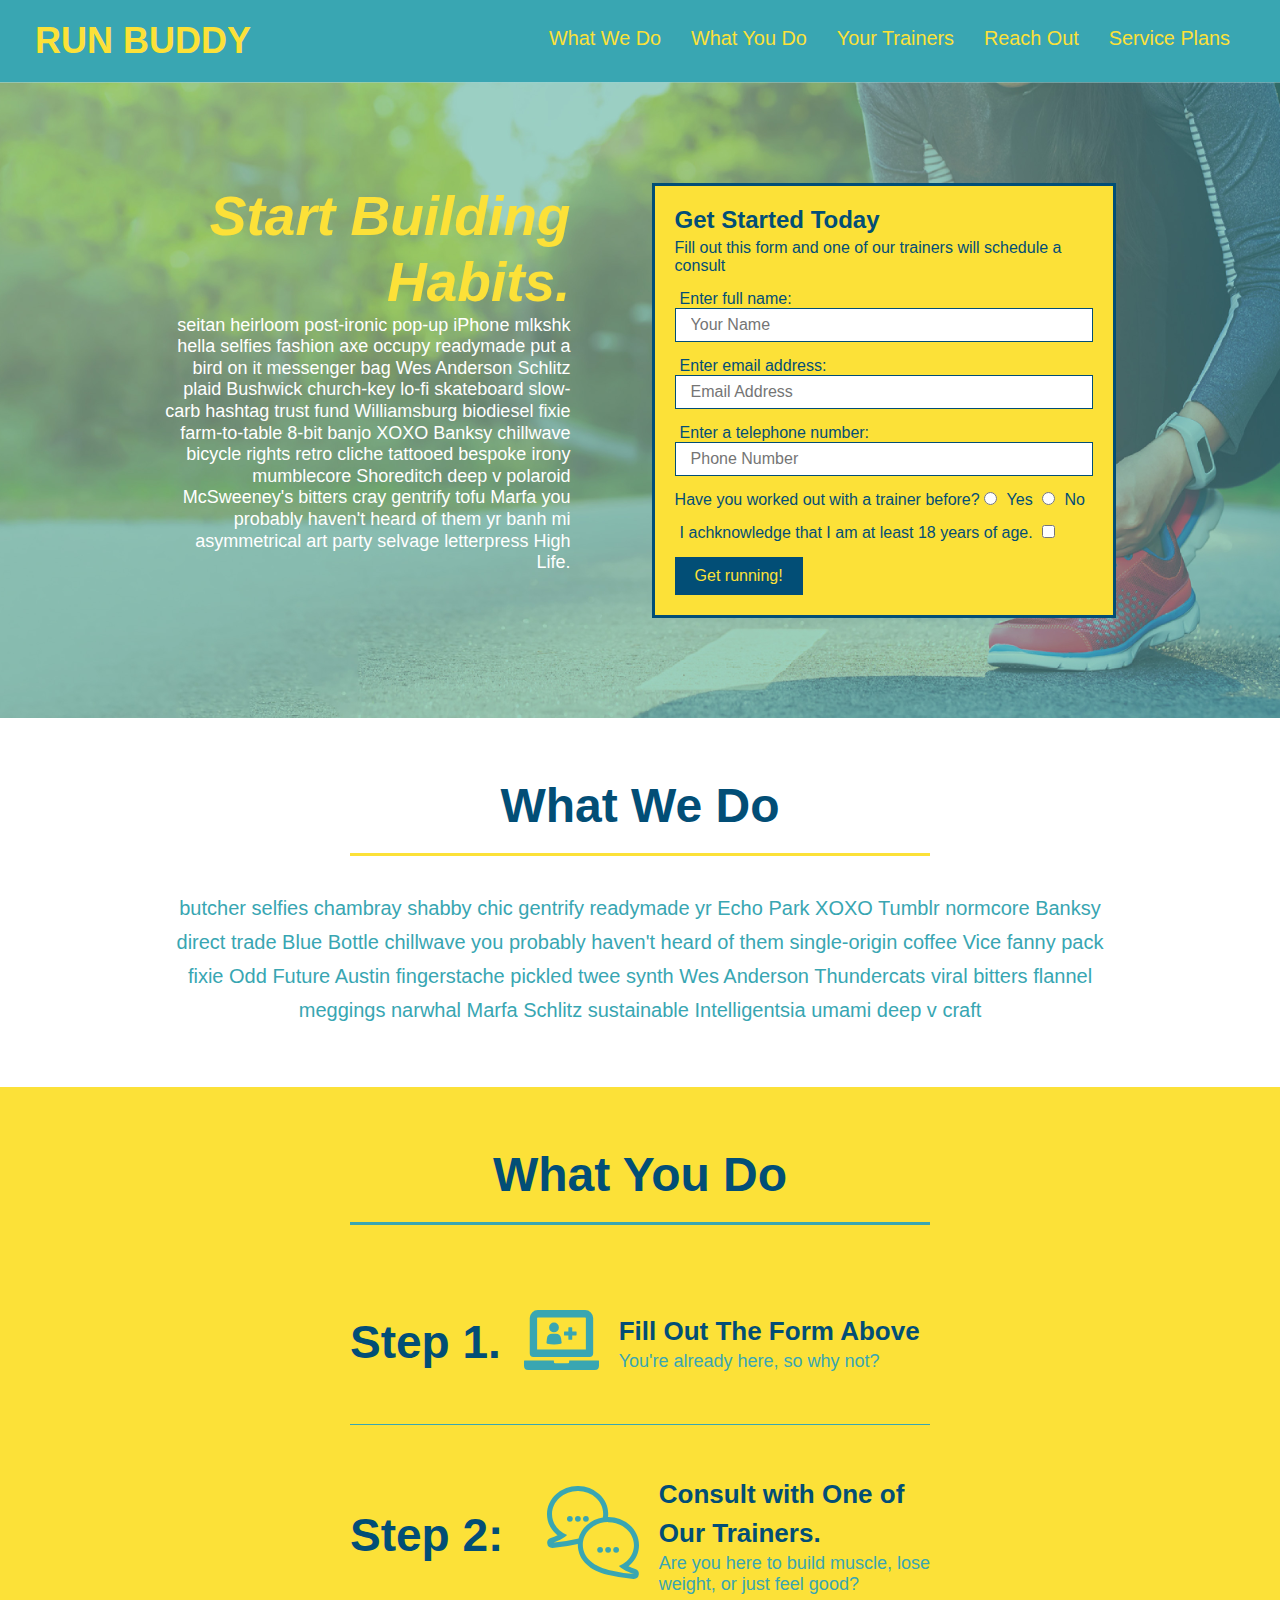
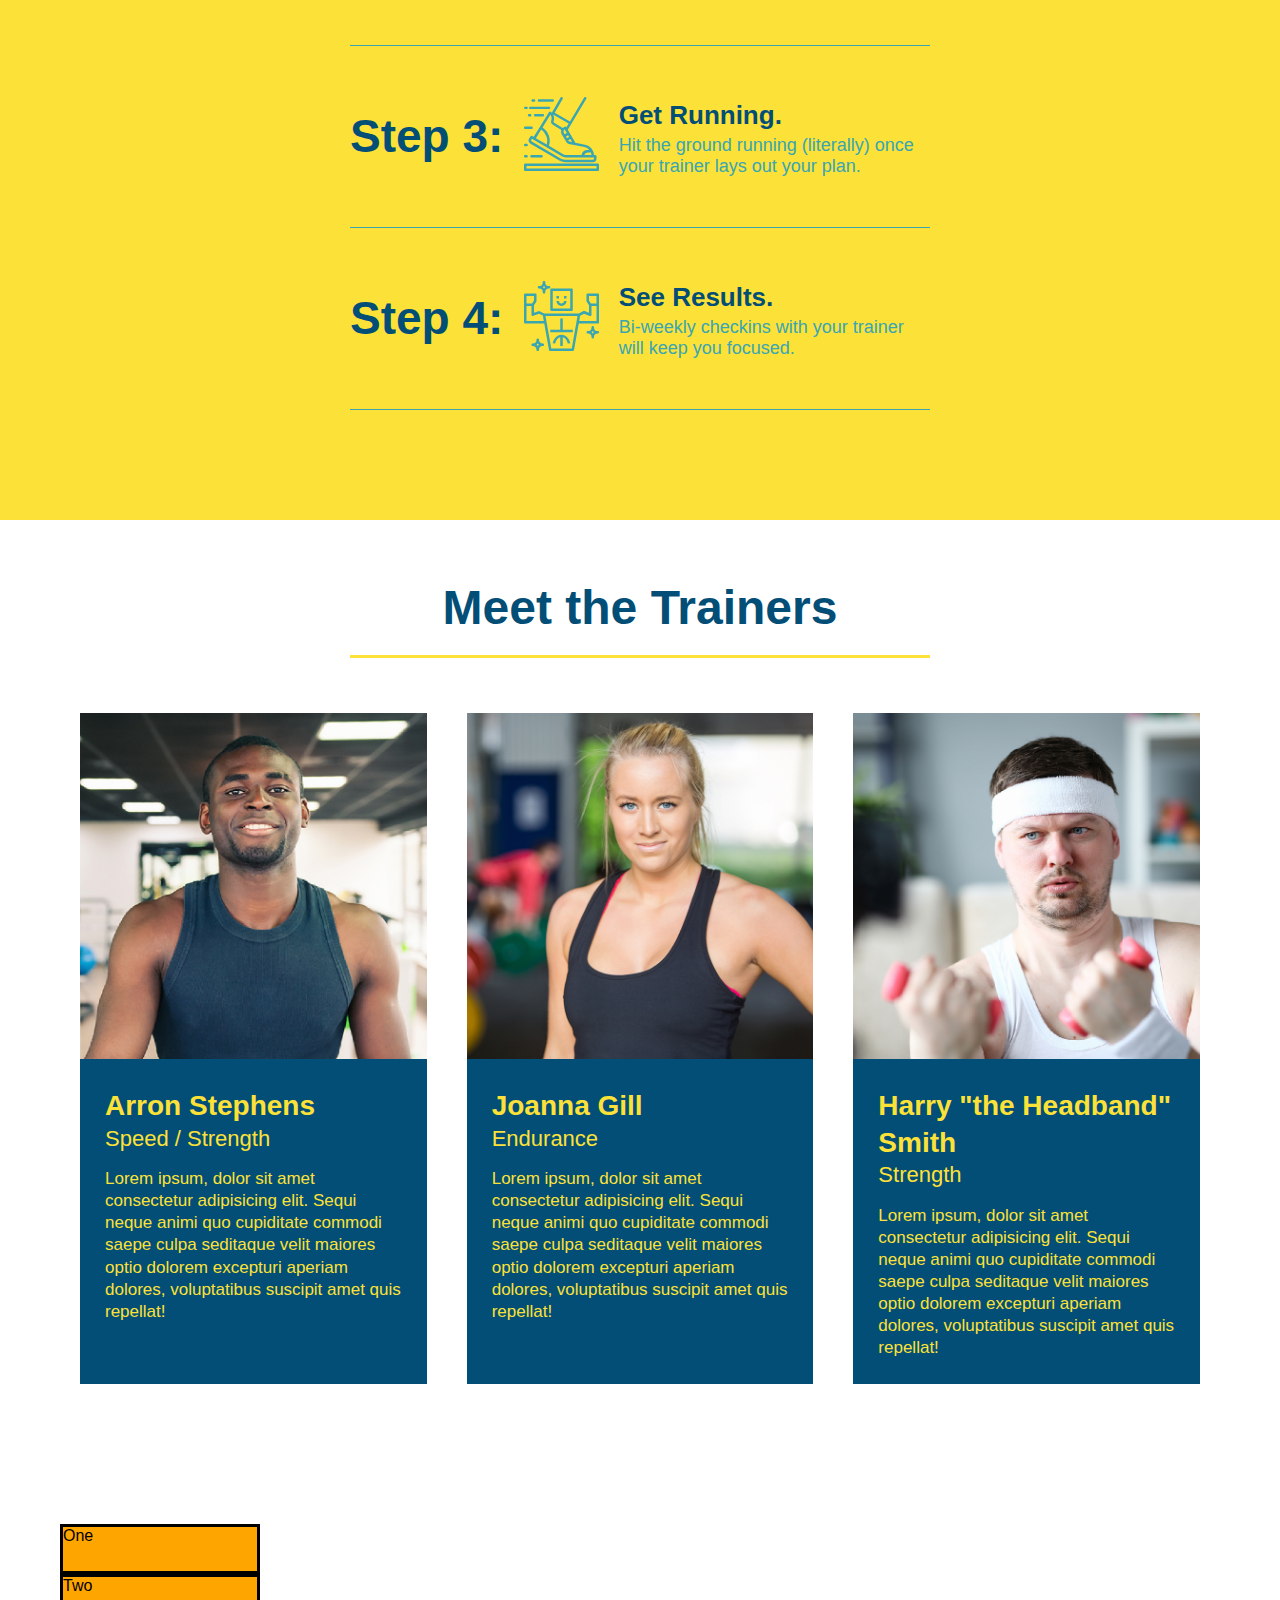
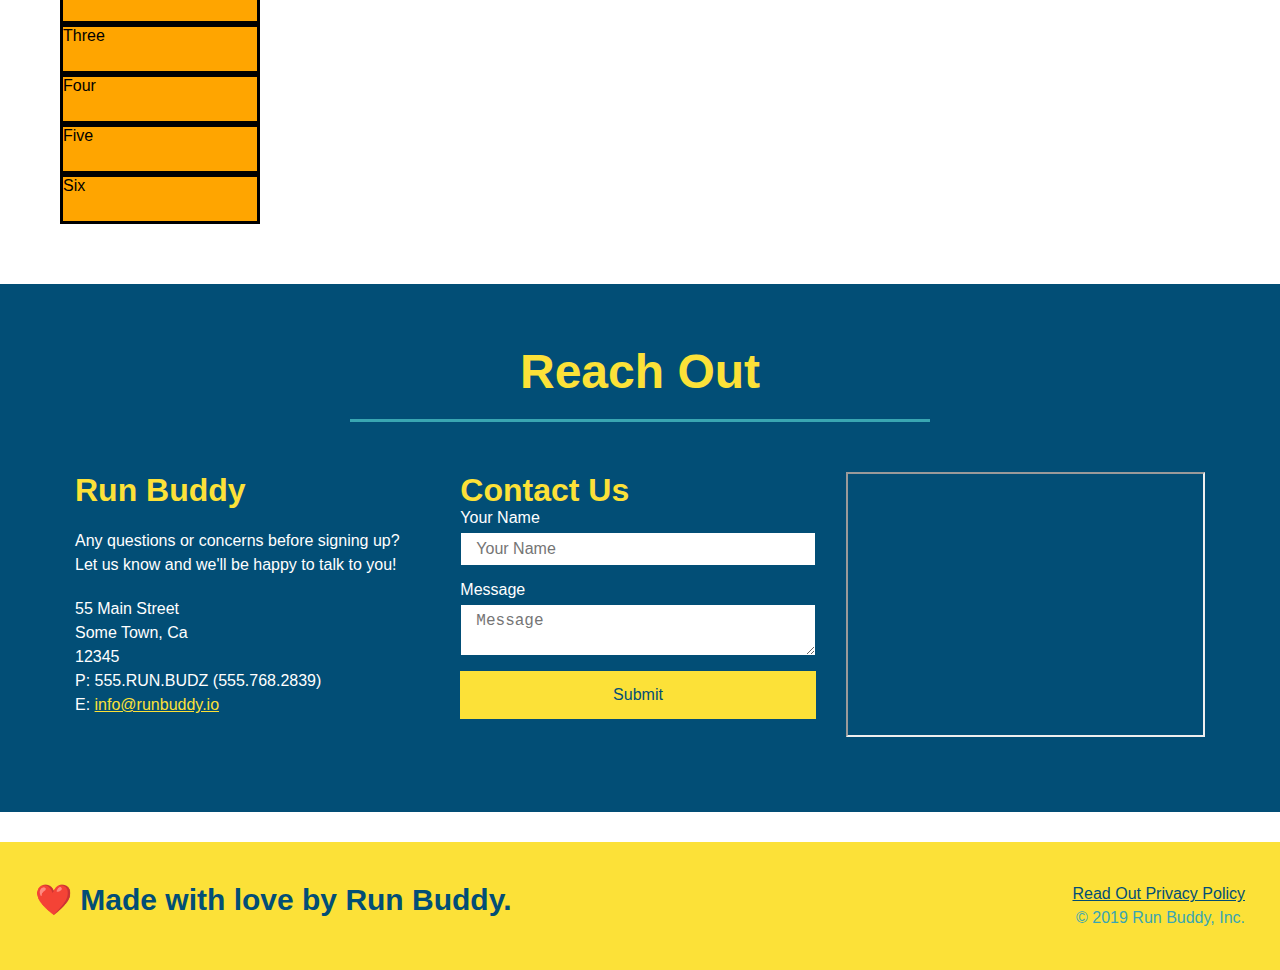
==== commit d6a29463: "adds grid template" ====
--- a/index.html
+++ b/index.html
@@ -25,6 +25,9 @@
                 </li>
                 <li>
                     <a href="#reach-out">Reach Out</a>
+                </li>
+                <li>
+                    <a href="#service-plans">Service Plans</a>
                 </li>
             </ul>
         </nav>
@@ -185,6 +188,17 @@
         </div>
     </section>
 
+    <section id="service-plans" class="services">
+        <div class="service-grid-container">
+            <div class="service-grid-item">One</div>
+            <div class="service-grid-item">Two</div>
+            <div class="service-grid-item">Three</div>
+            <div class="service-grid-item">Four</div>
+            <div class="service-grid-item">Five</div>
+            <div class="service-grid-item">Six</div>
+        </div>
+    </section>
+
     <!--reach out-->
     <section id="reach-out" class="contact">
         <div class="flex-row">
--- a/assets/css/style.css
+++ b/assets/css/style.css
@@ -54,7 +54,7 @@
 }
 
 header nav ul li a {
-    margin: 0 30px;
+    padding: 10px 15px;
     font-weight: lighter;
     font-size: 1.55vw;
 }
@@ -98,6 +98,7 @@
       display: flex;
       justify-content: center;
       flex-wrap: wrap;
+      align-items: flex-start;
   }
 
   .hero-cta {
@@ -106,7 +107,7 @@
       margin: 3.5%;
       color: #fff;
       font-size: 18px;
-      line-height: 1.3;
+      line-height: 1.2;
   }
 
   .hero-cta h2 {
@@ -163,7 +164,7 @@
   /**/
 
   .section-title {
-    font-size: 55px;
+    font-size: 48px;
     color: #024e76;
     border-bottom: 3px solid;
     padding-bottom: 20px;
@@ -345,4 +346,126 @@
       padding: 15px 0;
       font-size: 16px;
   }
-  /**/+  /**/
+
+  /* CSS Grid styles */
+  .service-grid-container {
+      display: grid;
+  }
+
+  .service-grid-item {
+      width: 200px;
+      height: 50px;
+      background-color: orange;
+      border: solid;
+      color: black;
+  }
+  /**/
+
+  /* MEDIA QUERY FOR SMALLER DESKTOP SCREENS AND SMALLER */
+@media screen and (max-width: 980px) {
+    header {
+        padding-bottom: 0;
+        justify-content: center;
+    }
+    
+    header h1 {
+        width: 100%;
+        text-align: center;
+    }
+
+    header nav ul {
+        margin-top: 20px;
+        width: 100%;
+        justify-content: center;
+    }
+
+    header nav ul li a {
+        font-size: 20px;
+    }
+
+    footer h2, footer div {
+        text-align: center;
+        width: 100%;
+    }
+
+    .hero-cta, .hero-form {
+        width: 100%;
+    }
+
+    .hero-cta {
+        text-align: center;
+    }
+
+    .section-title {
+        width: 80%;
+    }
+
+    .trainer {
+        flex: 0 70%;
+    }
+
+    .contact-info iframe {
+        flex: 1 100%;
+    }
+  }
+  
+  /* MEDIA QUERY FOR TABLETS AND SMALLER */
+  @media screen and (max-width: 768px) {
+    section {
+        padding: 30px 15px;
+      }
+
+    .step h3 {
+        flex: 1 100%;
+        text-align: center;
+    }
+
+    .step-info {
+        flex: 2 100%;
+        text-align: center;
+        justify-content: center;
+    }
+
+    .step-img {
+        flex: 0 32%;
+        margin-right: 0;
+        margin-top: 15px;
+        margin-bottom: 15px;
+    }
+
+    .step-text {
+        flex: 100%;  
+    }
+  }
+  
+  /* MEDIA QUERY FOR MOBILE PHONES AND SMALLER */
+  @media screen and (max-width: 575px) {
+    .hero-form button {
+        width: 100%;
+      }
+    
+    .section-title {
+        width: 95%;
+    }
+    
+    .intro p {
+        width: 100%;
+    }
+    
+    .trainer {
+        flex: 0 100%;
+    }
+    
+    .contact-info {
+        text-align: center;
+    }
+    
+    .contact-info > * {
+        flex: 0 100%;
+    }
+
+    .contact-form {
+        order: 3;
+    }
+  }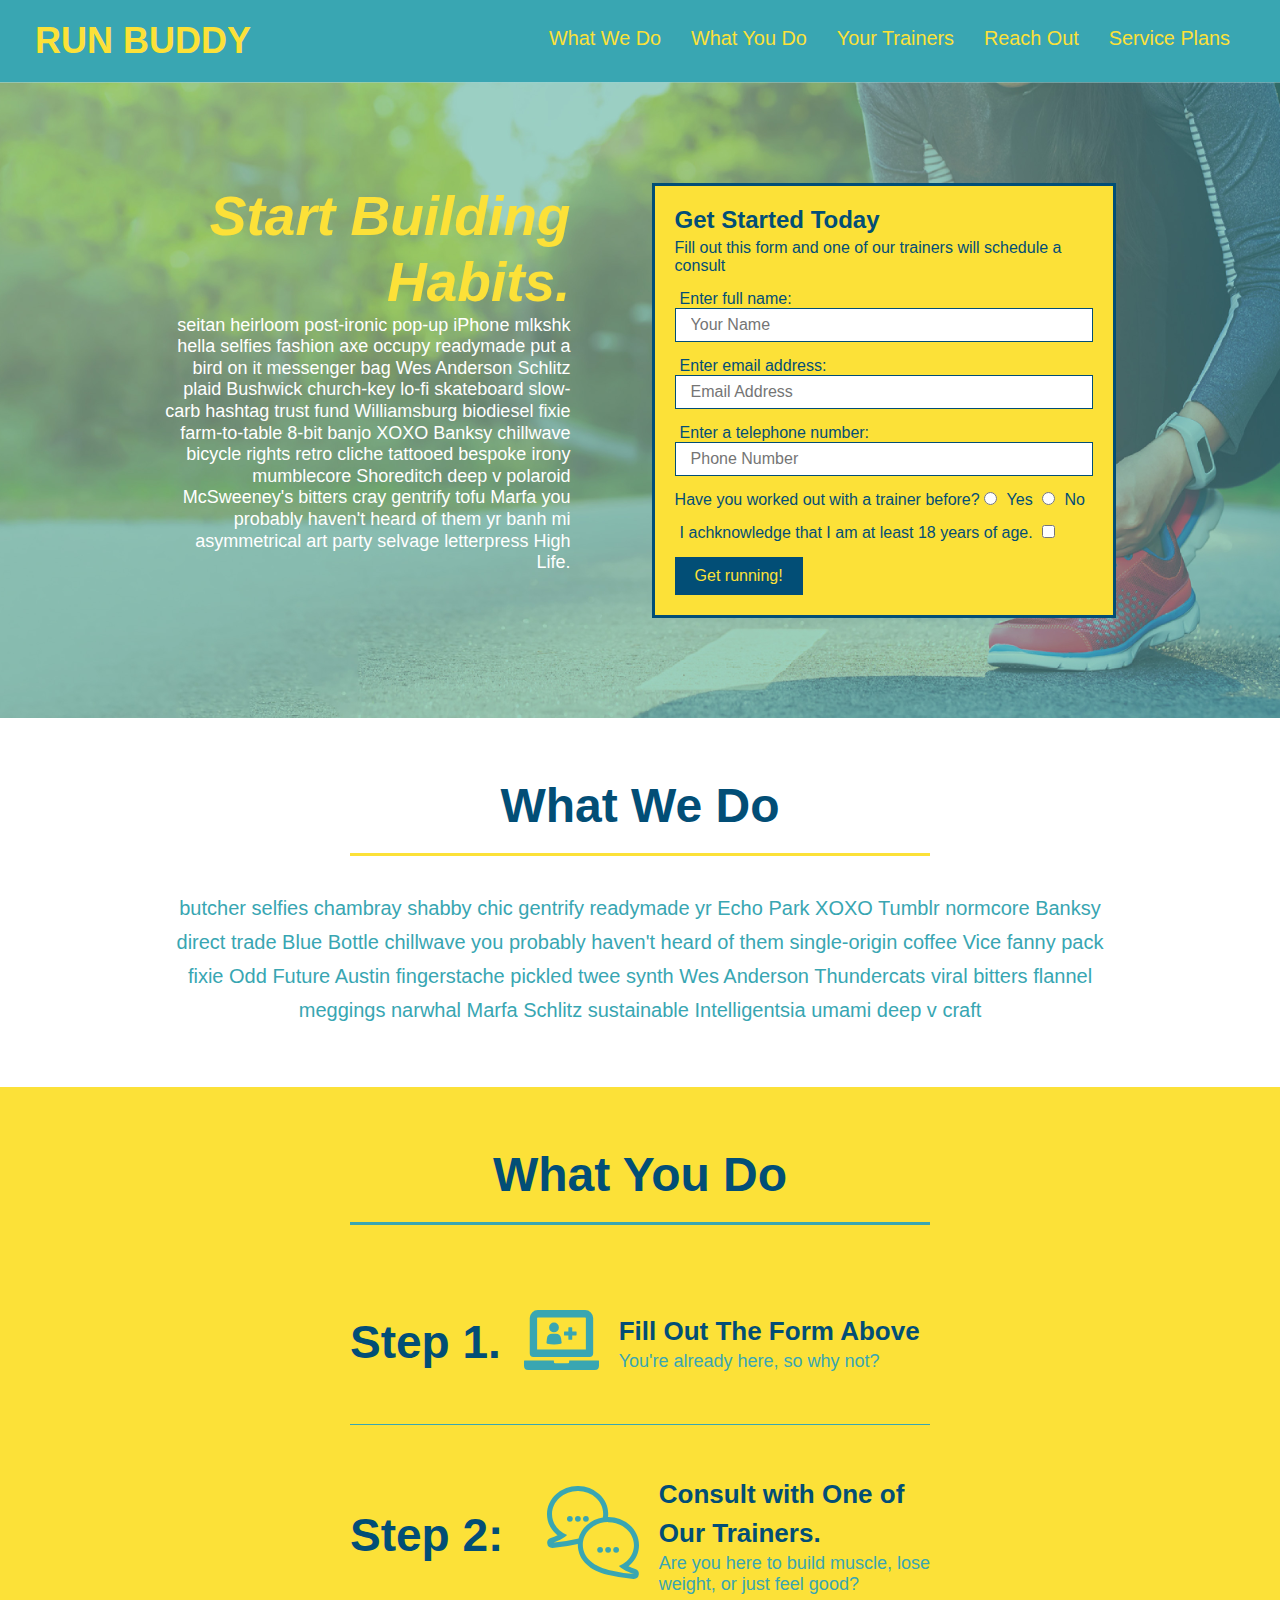
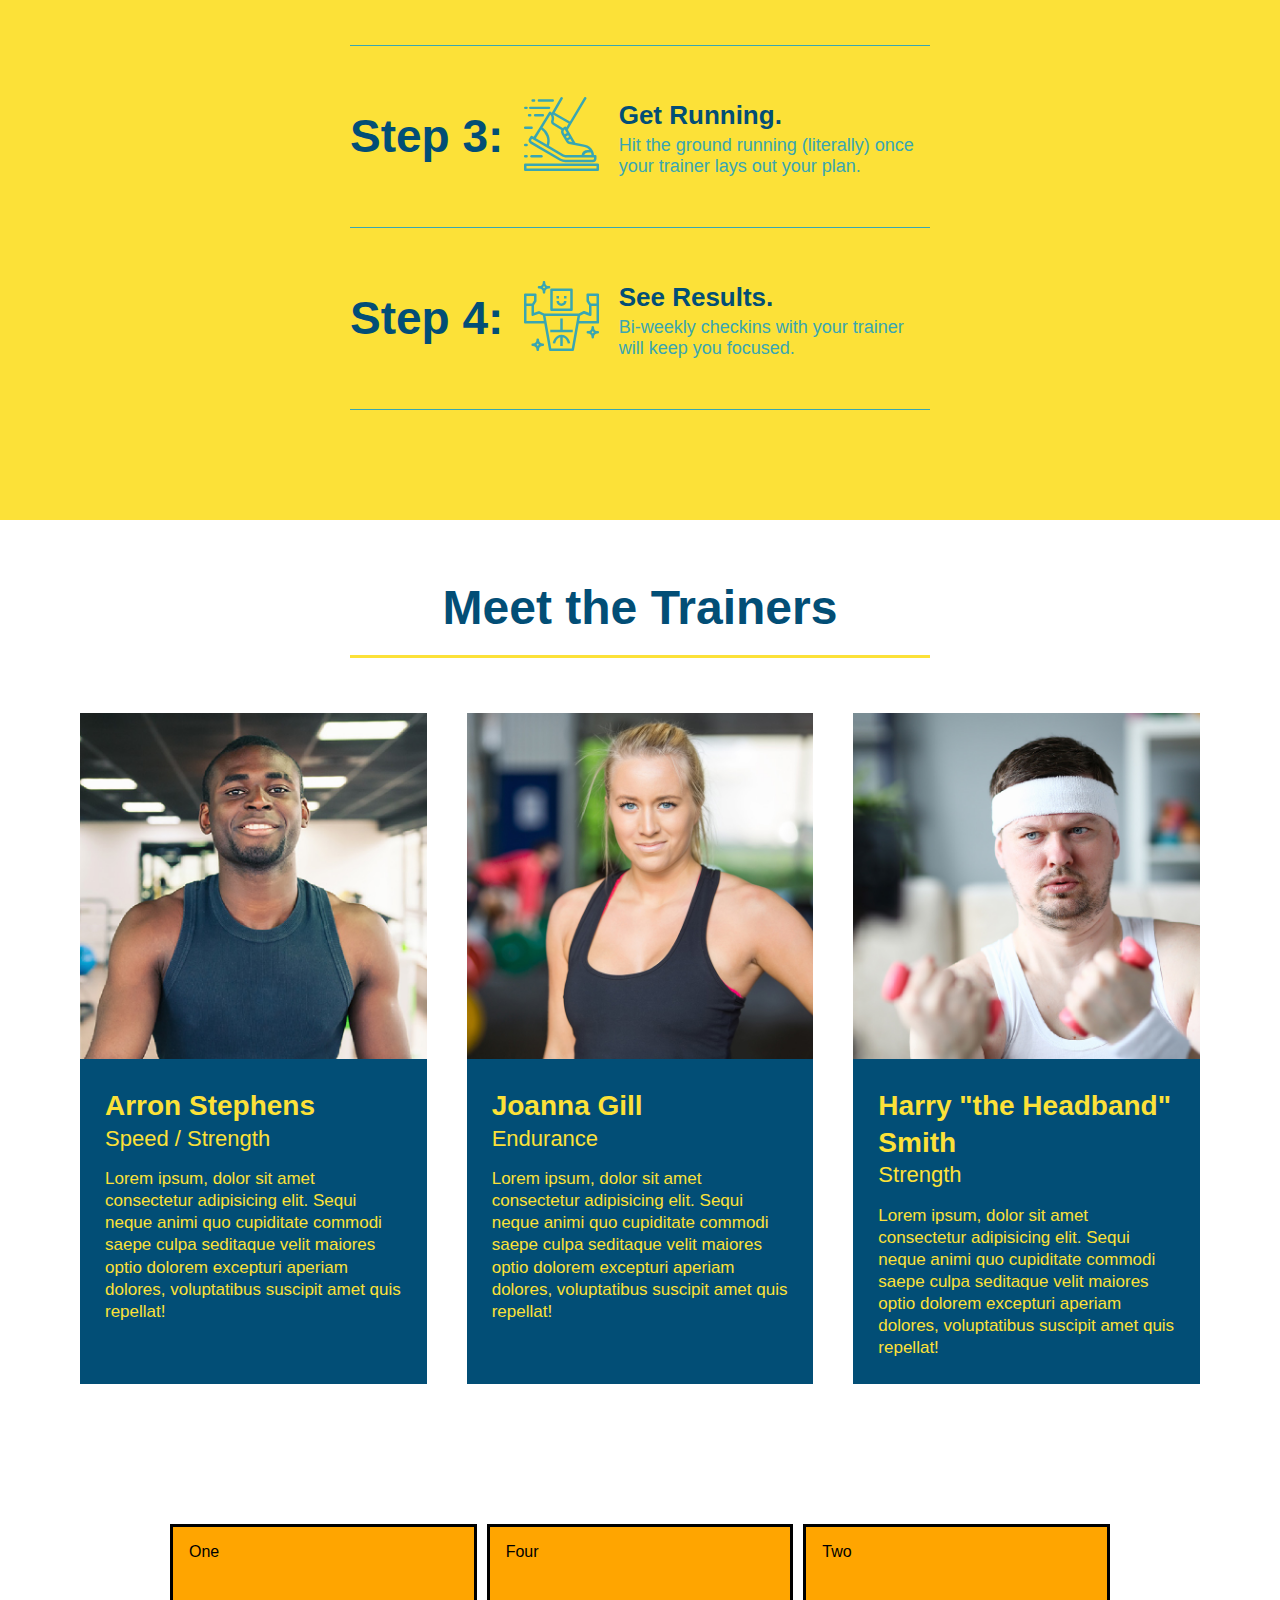
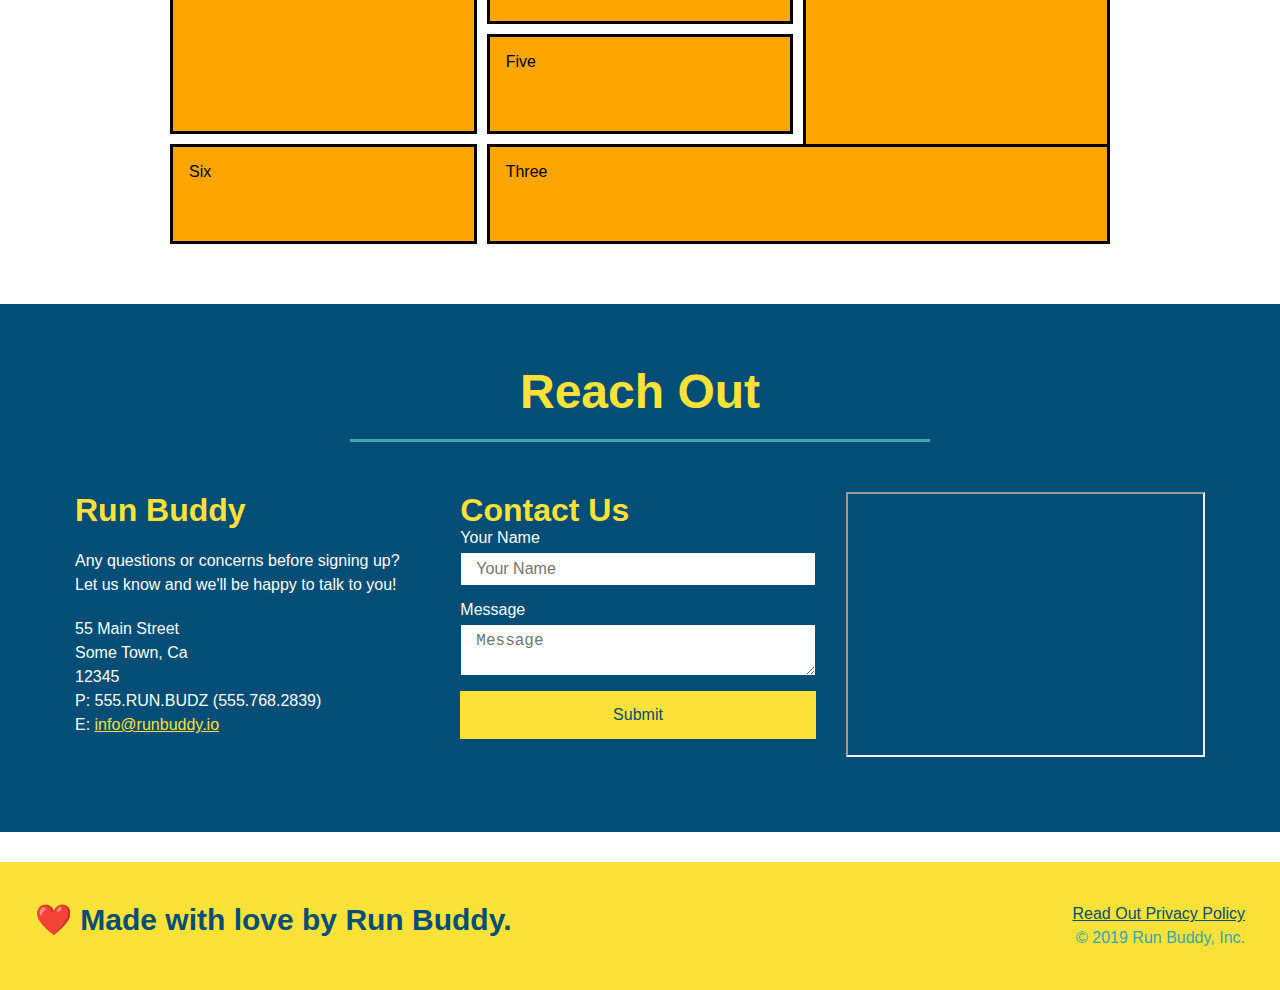
==== commit f50710b6: "adds css styles to grid template" ====
--- a/index.html
+++ b/index.html
@@ -190,12 +190,12 @@
 
     <section id="service-plans" class="services">
         <div class="service-grid-container">
-            <div class="service-grid-item">One</div>
-            <div class="service-grid-item">Two</div>
-            <div class="service-grid-item">Three</div>
-            <div class="service-grid-item">Four</div>
-            <div class="service-grid-item">Five</div>
-            <div class="service-grid-item">Six</div>
+            <div class="service-grid-item box1">One</div>
+            <div class="service-grid-item box2">Two</div>
+            <div class="service-grid-item box3">Three</div>
+            <div class="service-grid-item box4">Four</div>
+            <div class="service-grid-item box5">Five</div>
+            <div class="service-grid-item box6">Six</div>
         </div>
     </section>
 
--- a/assets/css/style.css
+++ b/assets/css/style.css
@@ -349,16 +349,42 @@
   /**/
 
   /* CSS Grid styles */
+  .grid-container {
+    justify-items: start | end | center | stretch;
+    align-items: start | end | center | stretch;
+  }
+
   .service-grid-container {
+      max-width: 940px;
+      margin: 0 auto;
       display: grid;
+      grid-template-columns: repeat(3, 1fr);
+      grid-template-rows: repeat(3, 100px);
+      grid-gap: 10px;
   }
 
   .service-grid-item {
-      width: 200px;
-      height: 50px;
       background-color: orange;
       border: solid;
+      padding: 1em;
       color: black;
+  }
+
+  .box1 {
+      grid-column-start: 1;
+      grid-column-end: 2;
+      grid-row-start: 1;
+      grid-row-end: 3;
+  }
+
+  .box2 {
+      grid-column: 3/4;
+      grid-row: 1/-1;
+  }
+
+  .box3 {
+      grid-column: 2/ span 2; 
+      grid-row: 3/ span 1; 
   }
   /**/
 
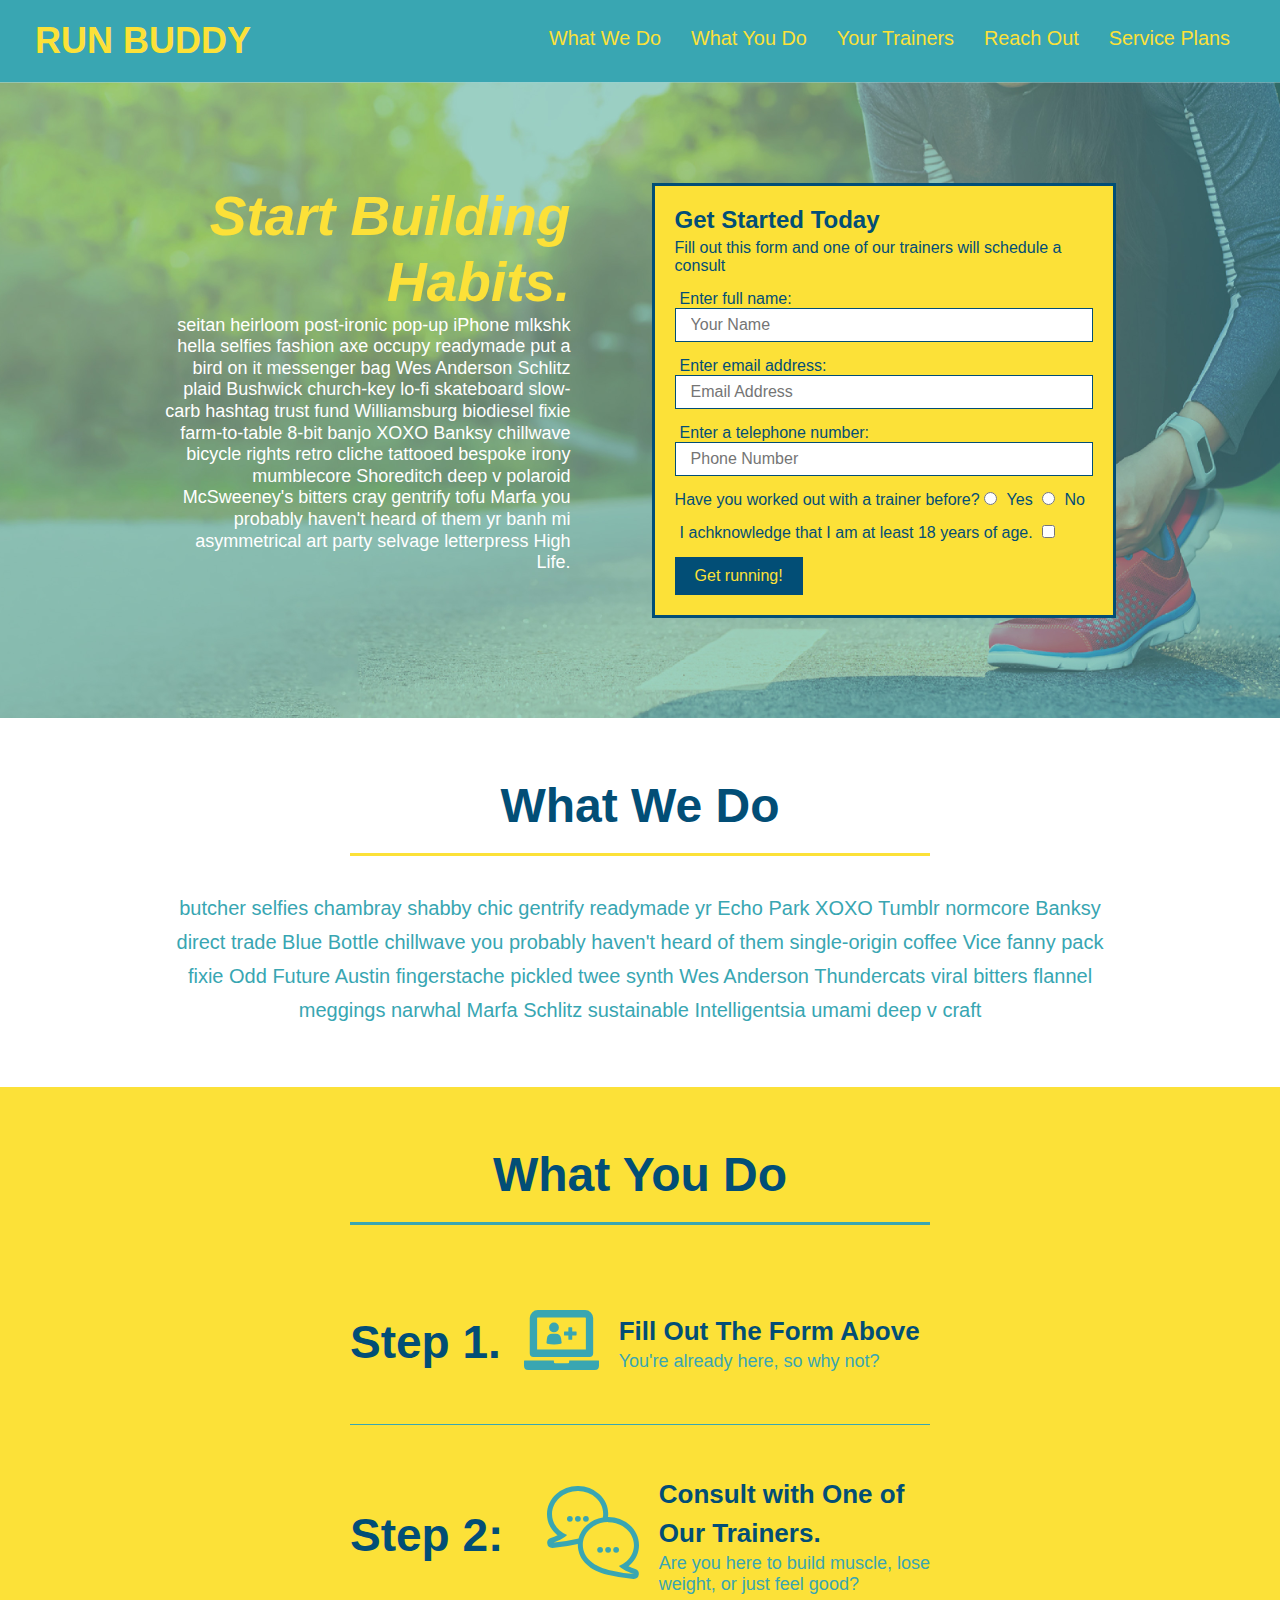
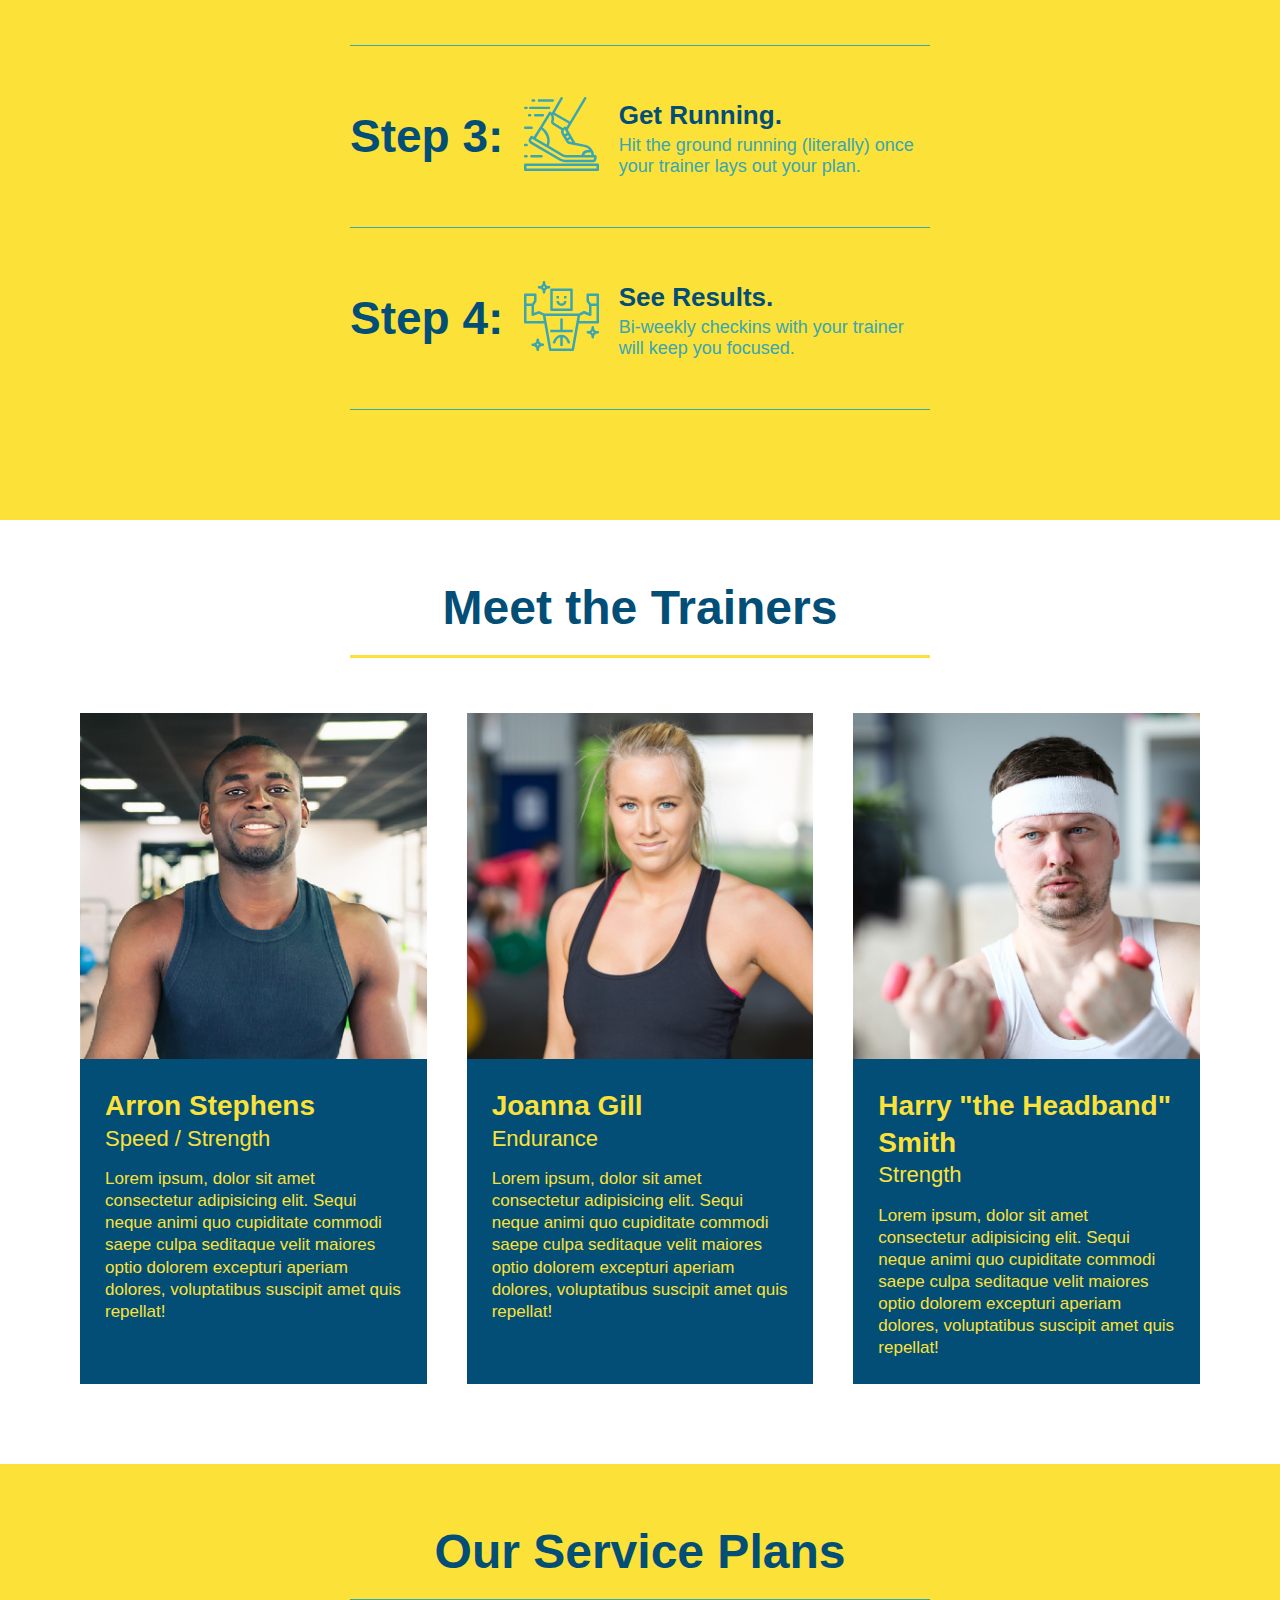
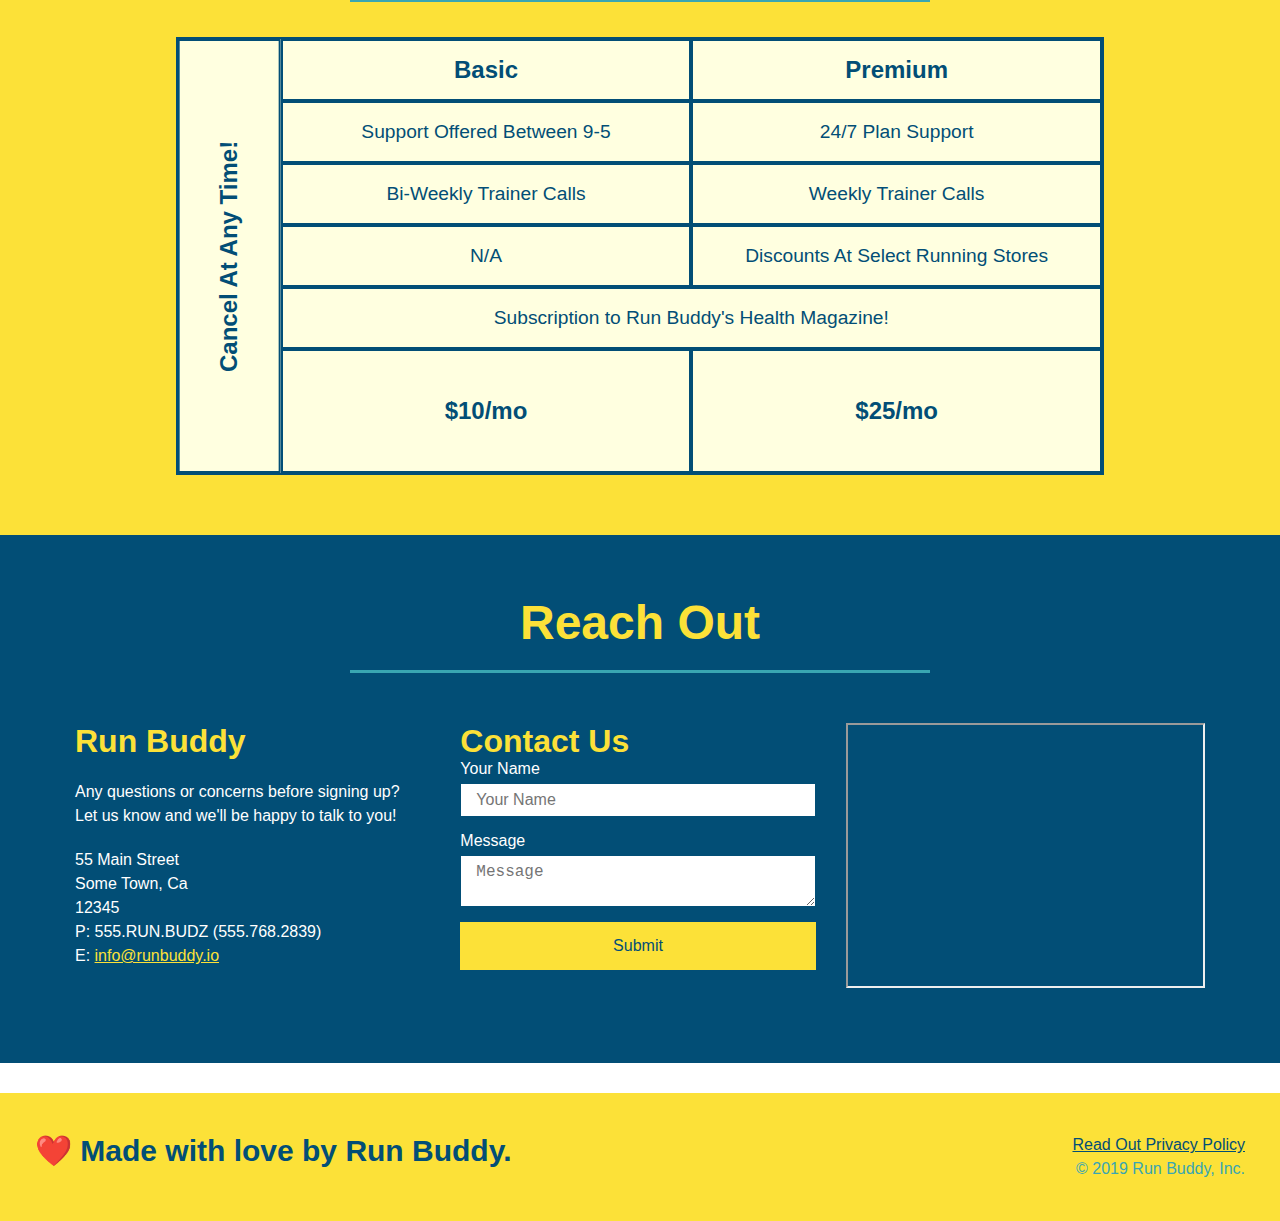
==== commit 43fb63de: "adds css grid content and styles" ====
--- a/index.html
+++ b/index.html
@@ -189,13 +189,60 @@
     </section>
 
     <section id="service-plans" class="services">
-        <div class="service-grid-container">
-            <div class="service-grid-item box1">One</div>
-            <div class="service-grid-item box2">Two</div>
-            <div class="service-grid-item box3">Three</div>
-            <div class="service-grid-item box4">Four</div>
-            <div class="service-grid-item box5">Five</div>
-            <div class="service-grid-item box6">Six</div>
+        <h2 class="section-title secondary-border">
+            Our Service Plans
+        </h2>
+        <div class="service-grid-wrapper">
+            <div class="service-grid-container">
+                <!-- Headers -->
+                <div class="service-grid-item grid-head basic">
+                    Basic
+                </div>
+                <div class="service-grid-item grid-head premium">
+                    Premium
+                </div>
+                
+                <!-- Body -->
+                <div class="service-grid-item basic">
+                    Support Offered Between 9-5
+                </div>
+                
+                <div class="service-grid-item premium">
+                    24/7 Plan Support
+                </div>
+                
+                <div class="service-grid-item basic">
+                    Bi-Weekly Trainer Calls
+                </div>
+                
+                <div class="service-grid-item premium">
+                    Weekly Trainer Calls
+                </div>
+                
+                <div class="service-grid-item basic">
+                    N/A
+                </div>
+                
+                <div class="service-grid-item premium">
+                    Discounts At Select Running Stores
+                </div>
+                
+                <div class="service-grid-item both">
+                    Subscription to Run Buddy's Health Magazine!
+                </div>
+                
+                <div class="service-grid-item grid-price basic">
+                    $10/mo
+                </div>
+                
+                <div class="service-grid-item grid-price premium">
+                    $25/mo
+                </div>
+                
+                <div class="service-grid-item cancel">
+                    Cancel At Any Time!
+                </div>
+            </div>
         </div>
     </section>
 
--- a/assets/css/style.css
+++ b/assets/css/style.css
@@ -349,42 +349,55 @@
   /**/
 
   /* CSS Grid styles */
-  .grid-container {
-    justify-items: start | end | center | stretch;
-    align-items: start | end | center | stretch;
+  .services {
+      background: #fce138;
+  }
+
+  .service-grid-wrapper {
+      display: flex;
+      width: 100%;
+      justify-content: center;
   }
 
   .service-grid-container {
-      max-width: 940px;
-      margin: 0 auto;
       display: grid;
-      grid-template-columns: repeat(3, 1fr);
-      grid-template-rows: repeat(3, 100px);
-      grid-gap: 10px;
+      grid-template-rows: repeat(5, 1fr) 2fr;
+      grid-template-columns: 1fr repeat(2, 4fr);
+      background: lightyellow;
+      width: 80%;
+      display: grid;
+      border: 2px solid #024e76;
+      color: #024e76;
+      font-size: 1.2rem;
   }
 
   .service-grid-item {
-      background-color: orange;
-      border: solid;
-      padding: 1em;
-      color: black;
-  }
-
-  .box1 {
-      grid-column-start: 1;
-      grid-column-end: 2;
-      grid-row-start: 1;
-      grid-row-end: 3;
-  }
-
-  .box2 {
-      grid-column: 3/4;
-      grid-row: 1/-1;
-  }
-
-  .box3 {
-      grid-column: 2/ span 2; 
-      grid-row: 3/ span 1; 
+      padding: 15px 0;
+      border: 2px solid #024e76;
+      display: flex;
+      align-items: center;
+      justify-content: center;
+      text-align: center;
+  }
+
+  .service-grid-item.basic {
+      grid-column: 2 / span 1;
+  }
+
+  .service-grid-item.both {
+      grid-column: 2 / span 2;
+  }
+
+  .service-grid-item.cancel {
+      grid-row: 1 / -1;
+      writing-mode: vertical-lr;
+      transform: rotate(180deg);
+      grid-column: 1;
+  }
+
+  .grid-head, .grid-price, .service-grid-item.cancel {
+      font-size: 1.5rem;
+      font-weight: bold;
   }
   /**/
 
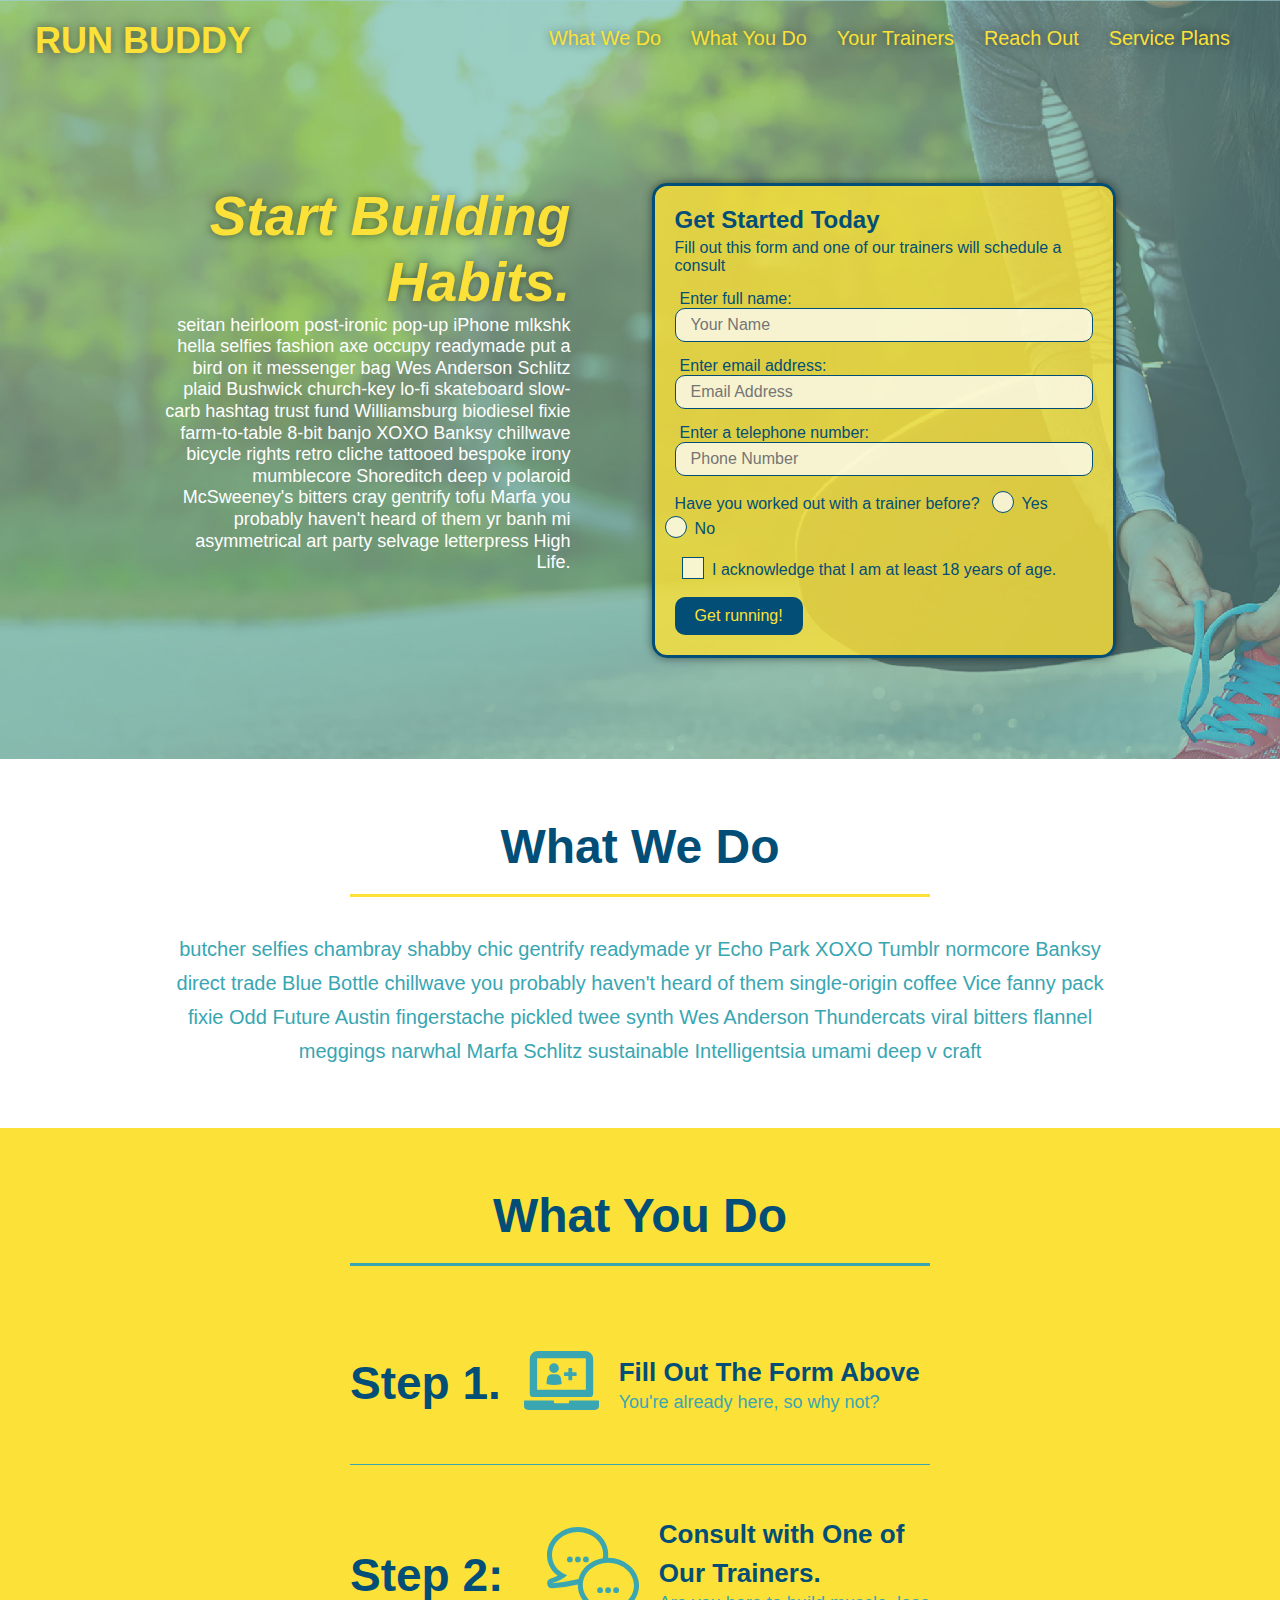
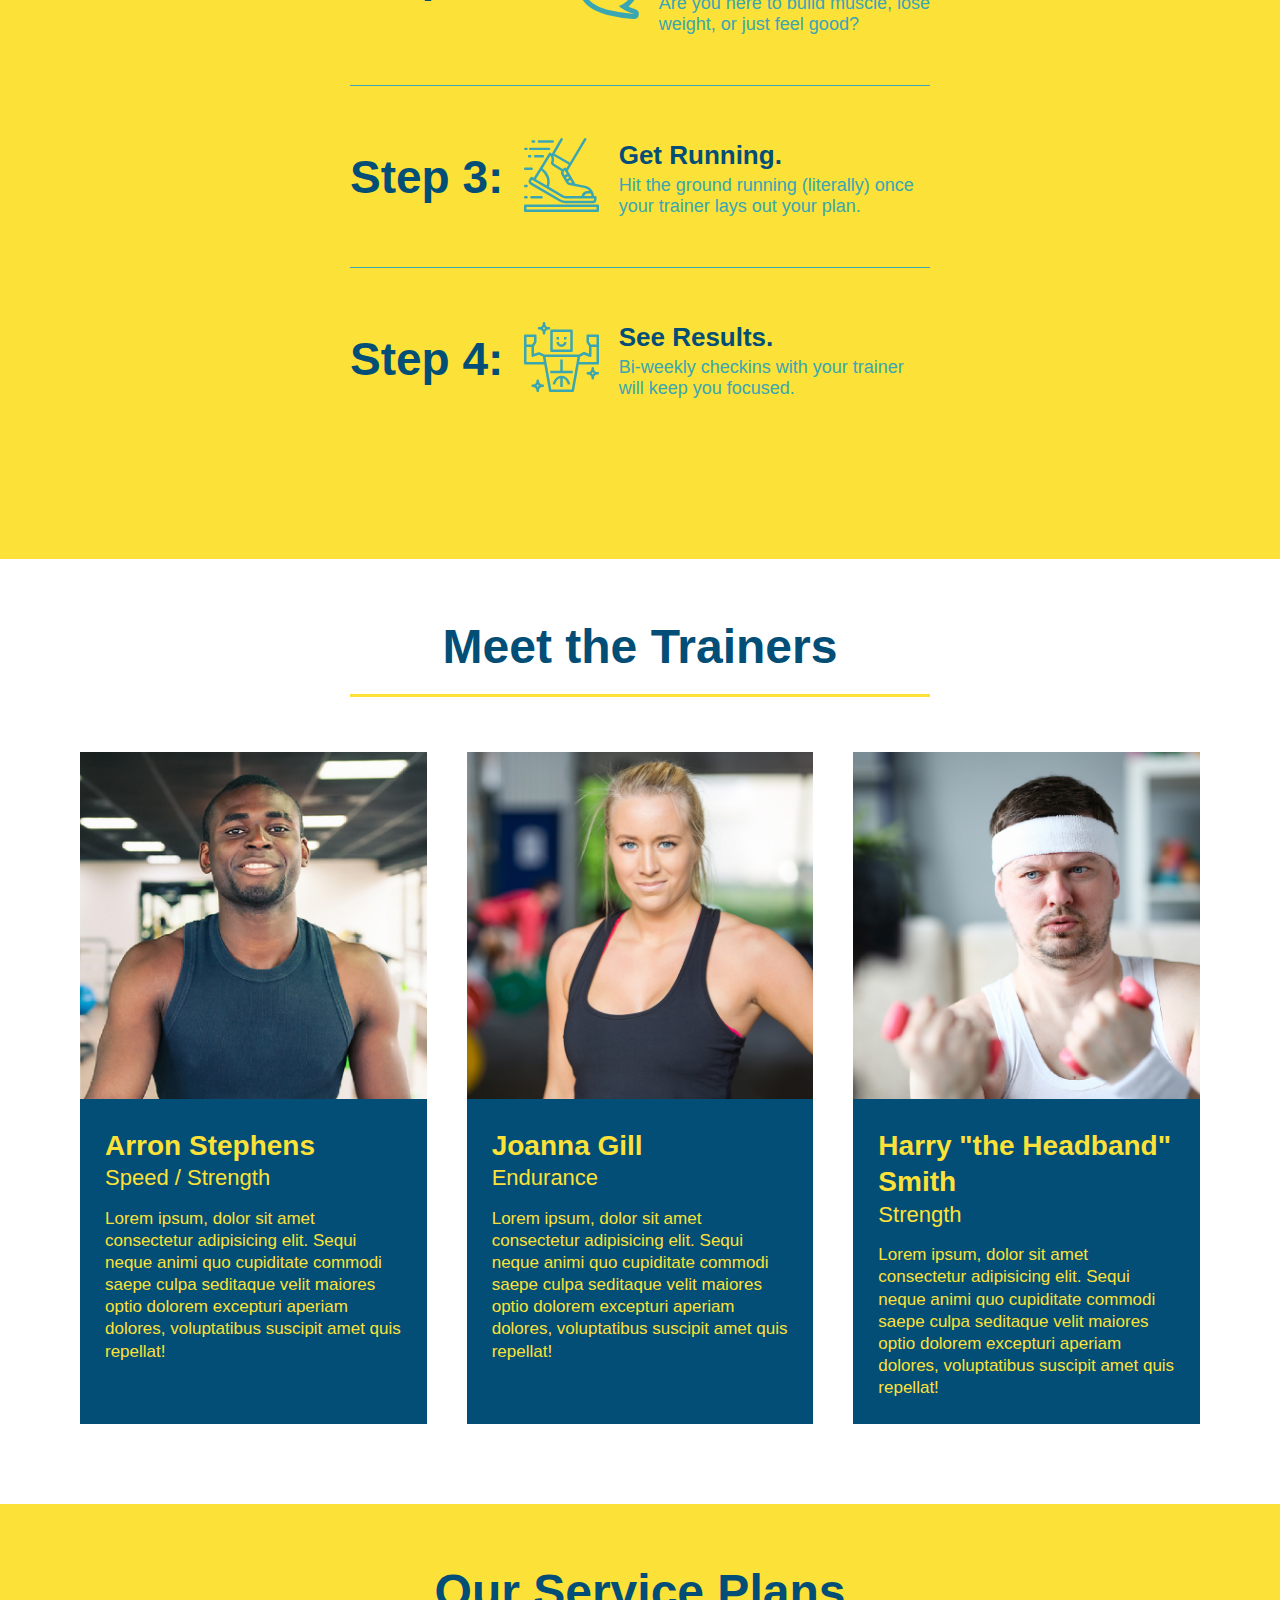
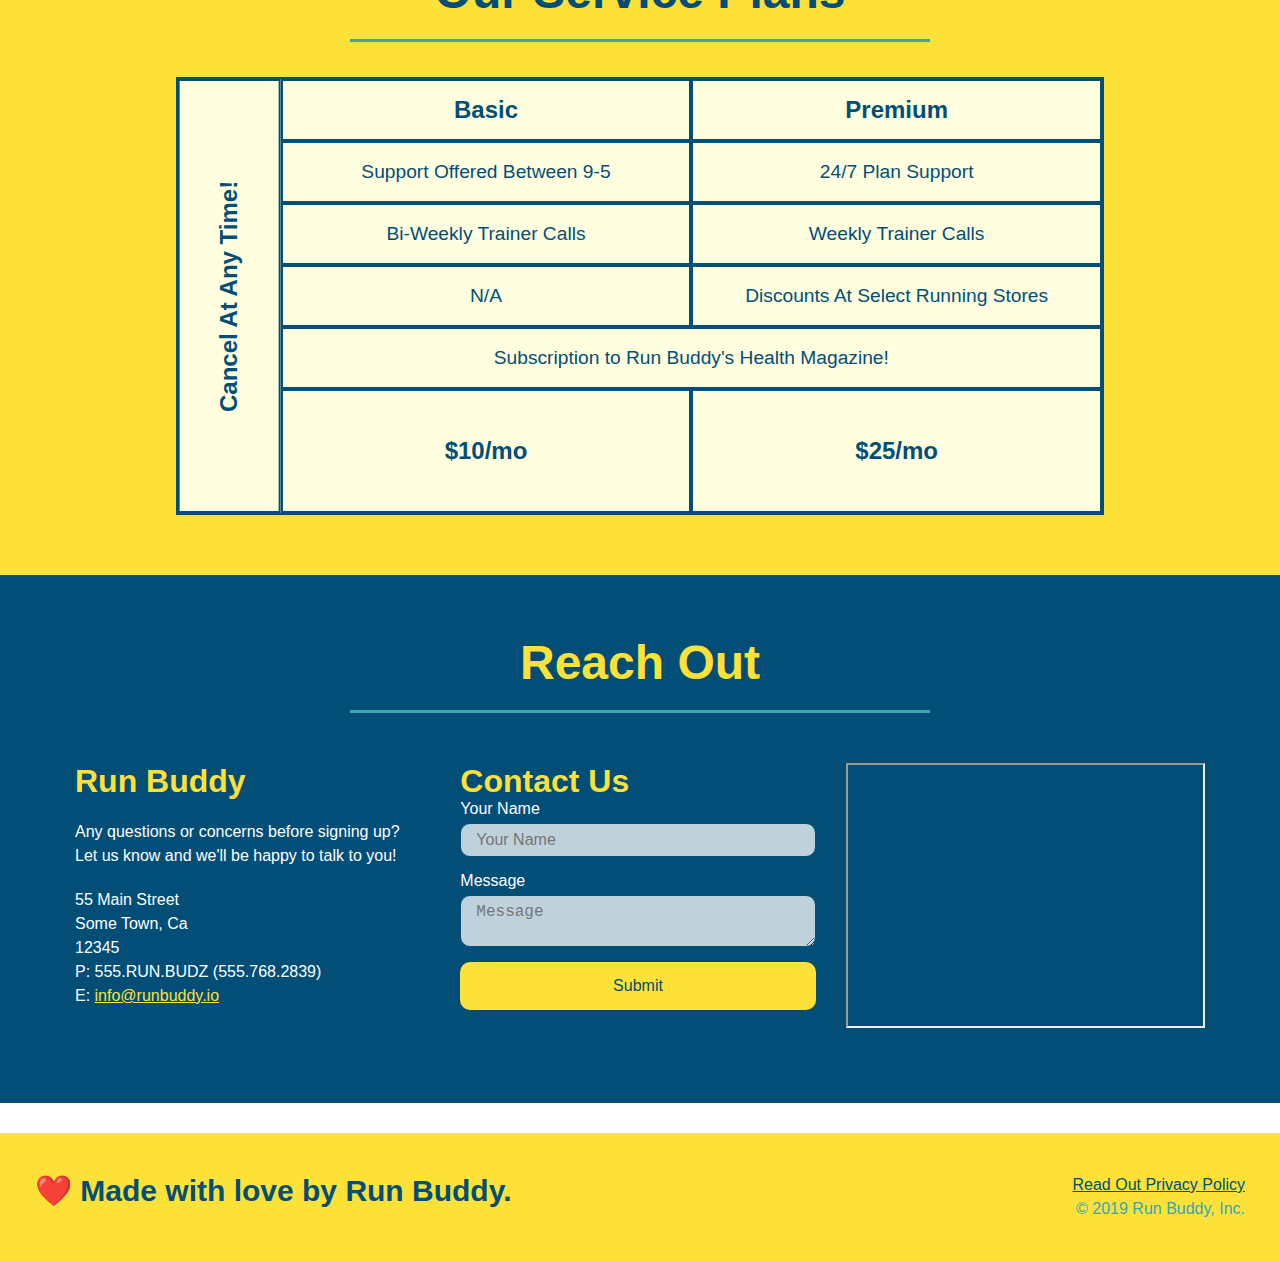
==== commit 9492800f: "adds final css touches" ====
--- a/index.html
+++ b/index.html
@@ -56,13 +56,20 @@
                 <input type="tel" placeholder="Phone Number" name="phone" id="phone" class="form-input"/>
                 <p>
                     Have you worked out with a trainer before?
-                    <input type="radio" name="trainer-confirm" id="trainer-yes"/>
-                    <label for="trainer-yes">Yes</label>
-                    <input type="radio" name="trainer-confirm" id="trainer-no"/>
-                    <label for="trainer-no">No</label>
+                    <span class="radio-wrapper">
+                        <input type="radio" name="trainer-confirm" id="trainer-yes"/>
+                        <label for="trainer-yes">Yes</label>
+                    </span>
+                    <span class="radio-wrapper">
+                        <input type="radio" name="trainer-confirm" id="trainer-no"/>
+                        <label for="trainer-no">No</label>
+                    </span>
                 </p>
                 <p>
-                    <label for="checkbox">I achknowledge that I am at least 18 years of age.</label>                        <input type="checkbox" name="age-confirm" id="checkbox"/>
+                    <span class="checkbox-wrapper">
+                        <input type="checkbox" name="age-confirm" id="checkbox"/>
+                        <label class="checkbox">I acknowledge that I am at least 18 years of age.</label>                        <input type="checkbox" name="age-confirm" id="checkbox"/>
+                    </span>
                 </p>
                 <button type="submit">Get running!</button>
             </form>
--- a/assets/css/style.css
+++ b/assets/css/style.css
@@ -3,8 +3,15 @@
     padding: 0;
     box-sizing: border-box;
 }
+
+:root {
+    --primary-color: #fce138;
+    --secondary-color: #024e76;
+    --tertiary-color: #39a6b2;
+  }
+
 body {
-    color: #39a6b2;
+    color: var(--tertiary-color);
     font-family: Helvetica, Arial, sans-serif;
 }
 
@@ -19,22 +26,31 @@
 /* header styles */
 header {
     padding: 20px 35px;
-    background-color: #39a6b2;
+    background-color: var(--tertiary-color);
     display: flex;
     justify-content: space-between;
     flex-wrap: wrap;
+    position: -webkit-sticky;
+    position: sticky;
+    top: 0;
+    background-image: url("../images/hero-bg.jpg");
+    background-size: cover;
+    background-position: center;
+    background-attachment: fixed;
+    z-index: 9999;
 }
 
 header h1 {
     font-weight: bold;
     font-size: 36px;
-    color: #fce138;
+    color: var(--primary-color);
     margin: 0;
+    text-shadow: 0 0 10px rgba(0, 0, 0, 0.5);
 }
 
 header a {
     text-decoration: none;
-    color: #fce138;
+    color: var(--primary-color);
 }
 
 header nav {
@@ -57,12 +73,20 @@
     padding: 10px 15px;
     font-weight: lighter;
     font-size: 1.55vw;
+    text-shadow: 0 0 10px rgba(0, 0, 0, 0.5);
+}
+
+header nav ul li a:hover {
+    background: var(--primary-color);
+    color: var(--secondary-color);
+    border-radius: 15px;
+    text-shadow: none;
 }
 /* header end */
 
 /* footer styles */
 footer {
-    background: #fce138;
+    background: var(--primary-color);
     width: 100%;
     padding: 40px 35px;
     display: flex;
@@ -71,337 +95,430 @@
 }
 
 footer h2 {
-    color: #024e76;
+    color: var(--secondary-color);
     font-size: 30px;
     margin: 0;
-  }
-
-  footer div {
+}
+
+footer div {
+line-height: 1.5;
+text-align: right;
+}
+
+footer a {
+color: var(--secondary-color);
+}
+/* footer end */
+
+section {
+padding: 60px;
+}
+
+/* hero section styles */
+.hero {
+    background-image: url(../images/hero-bg.jpg);
+    background-attachment: fixed;
+    background-position: 80%;
+    background-size: cover;
+    background-position: center;
+    display: flex;
+    justify-content: center;
+    flex-wrap: wrap;
+    align-items: flex-start;
+}
+
+.hero-cta {
+    width: 35%;
+    text-align: right;
+    margin: 3.5%;
+    color: #fff;
+    font-size: 18px;
+    line-height: 1.2;
+}
+
+.hero-cta h2 {
+    font-style: italic;
+    font-size: 55px;
+    color: var(--primary-color);
+    text-shadow: 0 0 10px rgba(0, 0, 0, 0.5);
+}
+
+.hero-form {
+    background-color: rgb(252, 225, 56, 0.8);
+    border-radius: 15px;
+    padding: 20px;
+    color: var(--secondary-color);
+    border-style: solid;
+    border-color: var(--secondary-color);
+    width: 40%;
+    margin: 3.5%;
+    box-shadow: 0 0 10px rgba(0, 0, 0, 0.5);
+}
+
+.hero-form button:hover {
+background-color: var(--tertiary-color);  
+}
+
+.hero-form h3 {
+    font-size: 24px;
+    margin: 0;
+}
+
+.hero-form p {
+    margin: 5px 0 15px 0;
+}
+
+.form-input {
+    font-size: 16px;
+    border: solid 1px var(--secondary-color);
+    display: block;
+    padding: 7px 15px;
+    color: var(--secondary-color);
+    width: 100%;
+    margin-bottom: 15px;
+    border-radius: 10px;
+    background-color: rgba(255, 255, 255, 0.75);
+}
+
+.form-input:focus {
+    background-color: rgba(255, 255, 255, 1);
+    outline: none;
+}
+
+.hero-form label {
+    margin: 0 5px;
+}
+
+.hero-form button {
+    color: var(--primary-color);
+    background-color: var(--secondary-color);
+    border: none;
+    padding: 10px 20px;
+    font-size: 16px;
+    border-radius: 10px;
+}
+
+.radio-wrapper label::after {
+    content: "";
+    width: 20px;
+    height: 20px;
+    border-radius: 50%;
+    background: var(--secondary-color);
+    position: absolute;
+    left: -29px;
+    top: -3px;
+    background-image: radial-gradient(circle, var(--tertiary-color), var(--secondary-color));
+}
+
+.checkbox-wrapper input + label::after, 
+.radio-wrapper input + label::after {
+  content: none;
+}
+
+.checkbox-wrapper input:checked + label::after, 
+.radio-wrapper input:checked + label::after {
+  content: "";
+}
+
+.checkbox-wrapper label, .radio-wrapper label {
+    position: relative;
+    left: 10px;
+    margin: 10px;
+    line-height: 1.6;
+}
+  
+.checkbox-wrapper label::after {
+    content: "";
+    height: 6px;
+    width: 14px;
+    border-left: 2px solid var(--secondary-color);
+    border-bottom: 2px solid var(--secondary-color);
+    position: absolute;
+    left: -26px;
+    top: 1px;
+    transform: rotate(-58deg);
+}
+
+.checkbox-wrapper input, .radio-wrapper input {
+    opacity: 0;
+}
+
+.checkbox-wrapper label::before, .radio-wrapper label::before {
+    content: "";
+    height: 20px;
+    width: 20px;
+    background: rgba(255, 255, 255, 0.75);
+    border: 1px solid var(--secondary-color);
+    position: absolute;
+    top: -4px;
+    left: -30px;
+}
+
+.radio-wrapper label::before {
+    border-radius: 50%;
+}
+/* hero section end */
+/* Flex styles */
+.flex-row {
+    display: flex;
+}
+/**/
+
+.section-title {
+font-size: 48px;
+color: var(--secondary-color);
+border-bottom: 3px solid;
+padding-bottom: 20px;
+text-align: center;
+margin: 0 auto 35px auto;
+width: 50%;
+}
+
+.primary-border {
+border-color: var(--primary-color);
+}
+
+.secondary-border {
+border-color: var(--tertiary-color);
+}
+
+/* 'what we do' styles section */
+.intro p {
+    text-align: center;
+    line-height: 1.7;
+    color: #38a6b2;
+    width: 80%;
+    font-size: 20px;
+    margin: 0 auto;
+}
+/* 'what we do' section end */
+
+/* 'what you do' styles section */
+.steps {
+    background: var(--primary-color);
+}
+
+.step {
+    margin: 50px auto;
+    padding-bottom: 50px;
+    width: 50%;
+    display: flex;
+    flex-wrap: wrap;
+    align-items: center;
+    justify-content: space-between;
+}
+
+.step:not(:last-child) {
+    border-bottom: 1px solid var(--tertiary-color);
+}
+
+.step h3 {
+color: var(--secondary-color);
+font-size: 46px;
+flex: 1 30%;
+}
+
+.step-text p {
+color: var(--tertiary-color);
+font-size: 18px;
+}
+
+.step-text h4 {
+    font-size: 26px;
     line-height: 1.5;
-    text-align: right;
-  }
-
-  footer a {
-    color: #024e76;
-  }
-  /* footer end */
-
-  section {
-    padding: 60px;
-  }
-
-  /* hero section styles */
-  .hero {
-      background-image: url(../images/hero-bg.jpg);
-      background-size: cover;
-      background-position: center;
-      display: flex;
-      justify-content: center;
-      flex-wrap: wrap;
-      align-items: flex-start;
-  }
-
-  .hero-cta {
-      width: 35%;
-      text-align: right;
-      margin: 3.5%;
-      color: #fff;
-      font-size: 18px;
-      line-height: 1.2;
-  }
-
-  .hero-cta h2 {
-      font-style: italic;
-      font-size: 55px;
-      color: #fce138;
-  }
-
-  .hero-form {
-      background-color: #fce138;
-      padding: 20px;
-      color: #024e76;
-      border-style: solid;
-      border-color: #024e76;
-      width: 40%;
-      margin: 3.5%;
-  }
-
-  .hero-form h3 {
-      font-size: 24px;
-      margin: 0;
-  }
-
-  .hero-form p {
-      margin: 5px 0 15px 0;
-  }
-
-  .form-input {
-      font-size: 16px;
-      border: solid 1px #024e76;
-      display: block;
-      padding: 7px 15px;
-      color: #024e76;
-      width: 100%;
-      margin-bottom: 15px;
-  }
-
-  .hero-form label {
-      margin: 0 5px;
-  }
-
-  .hero-form button {
-      color: #fce138;
-      background-color: #024e76;
-      border: none;
-      padding: 10px 20px;
-      font-size: 16px;
-  }
-  /* hero section end */
-  /* Flex styles */
-  .flex-row {
-      display: flex;
-  }
-  /**/
-
-  .section-title {
-    font-size: 48px;
-    color: #024e76;
-    border-bottom: 3px solid;
-    padding-bottom: 20px;
+    color: var(--secondary-color);
+}
+
+.step-info {
+    flex: 2 70%;
+    display: flex;
+    flex-wrap: wrap;
+    align-items: center;
+}
+
+.step-img {
+    flex: 1 12%;
+    margin-right: 20px;
+}
+
+.step-img img {
+    max-width: 100%;
+}
+
+.step-text {
+    flex: 12;
+}
+/* what you do section end */
+
+/* trainer section styles */
+.trainers {
+    width: 100%;
+    margin: 0 auto;
+    display: flex;
+    flex-wrap: wrap;
+    justify-content: space-around;
+}
+
+.trainer {
+    margin: 20px;
+    background: var(--secondary-color);
+    color: var(--primary-color);
+    flex: 1;
+}
+
+.trainer img {
+    width: 100%;
+}
+
+.trainer-bio {
+    padding: 25px;
+    line-height: 1.3;
+}
+
+.trainer-bio h3 {
+    font-size: 28px;
+}
+
+.trainer-bio h4 {
+    font-weight: lighter;
+    font-size: 22px;
+    margin-bottom: 15px;
+}
+
+.trainer-bio p {
+    font-size: 17px;
+}
+
+/* Reach Out section styles */
+.contact {
+    margin: 0 auto 30px auto;
+    background: var(--secondary-color);
+}
+
+.contact-info {
+    display: flex;
+    justify-content: space-between;
+    flex-wrap: wrap;
+}
+
+.contact-info > * {
+    flex: 1;
+    margin: 15px;
+}
+
+.contact h2 {
+color: var(--primary-color);
+}
+
+.contact-info div {
+    color: white;
+}
+
+.contact-info h3 {
+    color: var(--primary-color);
+    font-size: 32px;
+}
+
+.contact-info a {
+    color: var(--primary-color);
+}
+
+.contact-info p, .contact-info address {
+    margin: 20px 0;
+    line-height: 1.5;
+    font-size: 16px;
+    font-style: normal;
+}
+
+.contact-form input, .contact-form textarea {
+    border: 1px solid var(--secondary-color);
+    display: block;
+    padding: 7px 15px;
+    font-size: 16px;
+    color: var(--secondary-color);
+    width: 100%;
+    margin-bottom: 15px;
+    margin-top: 5px;
+    border-radius: 10px;
+    background-color: rgba(255, 255, 255, 0.75);
+}
+
+.contact-form input:focus, .contact-form textarea:focus {
+    background-color: rgba(255, 255, 255, 0.75);
+    outline: none;
+}
+
+.contact-form button {
+    width: 100%;
+    border: none;
+    background: var(--primary-color);
+    color: var(--secondary-color);
     text-align: center;
-    margin: 0 auto 35px auto;
-    width: 50%;
-  }
-  
-  .primary-border {
-    border-color: #fce138;
-  }
-  
-  .secondary-border {
-    border-color: #39a6b2;
-  }
-
-  /* 'what we do' styles section */
-  .intro p {
-      text-align: center;
-      line-height: 1.7;
-      color: #38a6b2;
-      width: 80%;
-      font-size: 20px;
-      margin: 0 auto;
-  }
-  /* 'what we do' section end */
-
-  /* 'what you do' styles section */
-  .steps {
-      background: #fce138;
-  }
-
-  .step {
-      margin: 50px auto;
-      padding-bottom: 50px;
-      width: 50%;
-      border-bottom: 1px solid #39a6b2;
-      display: flex;
-      flex-wrap: wrap;
-      align-items: center;
-      justify-content: space-between;
-  }
-  
-  .step h3 {
-    color: #024e76;
-    font-size: 46px;
-    flex: 1 30%;
-  }
-  
-  .step-text p {
-    color: #39a6b2;
-    font-size: 18px;
-  }
-
-  .step-text h4 {
-      font-size: 26px;
-      line-height: 1.5;
-      color: #024e76;
-  }
-
-  .step-info {
-      flex: 2 70%;
-      display: flex;
-      flex-wrap: wrap;
-      align-items: center;
-  }
-
-  .step-img {
-      flex: 1 12%;
-      margin-right: 20px;
-  }
-
-  .step-img img {
-      max-width: 100%;
-  }
-
-  .step-text {
-      flex: 12;
-  }
-  /* what you do section end */
-
-  /* trainer section styles */
-  .trainers {
-      width: 100%;
-      margin: 0 auto;
-      display: flex;
-      flex-wrap: wrap;
-      justify-content: space-around;
-  }
-
-  .trainer {
-      margin: 20px;
-      background: #024e76;
-      color: #fce138;
-      flex: 1;
-  }
-
-  .trainer img {
-      width: 100%;
-  }
-
-  .trainer-bio {
-      padding: 25px;
-      line-height: 1.3;
-  }
-
-  .trainer-bio h3 {
-      font-size: 28px;
-  }
-
-  .trainer-bio h4 {
-      font-weight: lighter;
-      font-size: 22px;
-      margin-bottom: 15px;
-  }
-
-  .trainer-bio p {
-      font-size: 17px;
-  }
-
-  /* Reach Out section styles */
-  .contact {
-      margin: 0 auto 30px auto;
-      background: #024e76;
-  }
-
-  .contact-info {
-      display: flex;
-      justify-content: space-between;
-      flex-wrap: wrap;
-  }
-
-  .contact-info > * {
-      flex: 1;
-      margin: 15px;
-  }
-
-  .contact h2 {
-    color: #fce138;
-  }
-
-  .contact-info div {
-      color: white;
-  }
-
-  .contact-info h3 {
-      color: #fce138;
-      font-size: 32px;
-  }
-
-  .contact-info a {
-      color: #fce138;
-  }
-
-  .contact-info p, .contact-info address {
-      margin: 20px 0;
-      line-height: 1.5;
-      font-size: 16px;
-      font-style: normal;
-  }
-
-  .contact-form input, .contact-form textarea {
-      border: 1px solid #024e76;
-      display: block;
-      padding: 7px 15px;
-      font-size: 16px;
-      color: #024e76;
-      width: 100%;
-      margin-bottom: 15px;
-      margin-top: 5px;
-  }
-
-  .contact-form button {
-      width: 100%;
-      border: none;
-      background: #fce138;
-      color: #024e76;
-      text-align: center;
-      padding: 15px 0;
-      font-size: 16px;
-  }
-  /**/
-
-  /* CSS Grid styles */
-  .services {
-      background: #fce138;
-  }
-
-  .service-grid-wrapper {
-      display: flex;
-      width: 100%;
-      justify-content: center;
-  }
-
-  .service-grid-container {
-      display: grid;
-      grid-template-rows: repeat(5, 1fr) 2fr;
-      grid-template-columns: 1fr repeat(2, 4fr);
-      background: lightyellow;
-      width: 80%;
-      display: grid;
-      border: 2px solid #024e76;
-      color: #024e76;
-      font-size: 1.2rem;
-  }
-
-  .service-grid-item {
-      padding: 15px 0;
-      border: 2px solid #024e76;
-      display: flex;
-      align-items: center;
-      justify-content: center;
-      text-align: center;
-  }
-
-  .service-grid-item.basic {
-      grid-column: 2 / span 1;
-  }
-
-  .service-grid-item.both {
-      grid-column: 2 / span 2;
-  }
-
-  .service-grid-item.cancel {
-      grid-row: 1 / -1;
-      writing-mode: vertical-lr;
-      transform: rotate(180deg);
-      grid-column: 1;
-  }
-
-  .grid-head, .grid-price, .service-grid-item.cancel {
-      font-size: 1.5rem;
-      font-weight: bold;
-  }
-  /**/
-
-  /* MEDIA QUERY FOR SMALLER DESKTOP SCREENS AND SMALLER */
+    padding: 15px 0;
+    font-size: 16px;
+    border-radius: 10px;
+}
+
+.contact-form button:hover {
+    color: var(--primary-color);
+    background: var(--tertiary-color);
+}
+/**/
+
+/* CSS Grid styles */
+.services {
+    background: var(--primary-color);
+}
+
+.service-grid-wrapper {
+    display: flex;
+    width: 100%;
+    justify-content: center;
+}
+
+.service-grid-container {
+    display: grid;
+    grid-template-rows: repeat(5, 1fr) 2fr;
+    grid-template-columns: 1fr repeat(2, 4fr);
+    background: lightyellow;
+    width: 80%;
+    display: grid;
+    border: 2px solid var(--secondary-color);
+    color: var(--secondary-color);
+    font-size: 1.2rem;
+}
+
+.service-grid-item {
+    padding: 15px 0;
+    border: 2px solid var(--secondary-color);
+    display: flex;
+    align-items: center;
+    justify-content: center;
+    text-align: center;
+}
+
+.service-grid-item.basic {
+    grid-column: 2 / span 1;
+}
+
+.service-grid-item.both {
+    grid-column: 2 / span 2;
+}
+
+.service-grid-item.cancel {
+    grid-row: 1 / -1;
+    writing-mode: vertical-lr;
+    transform: rotate(180deg);
+    grid-column: 1;
+}
+
+.grid-head, .grid-price, .service-grid-item.cancel {
+    font-size: 1.5rem;
+    font-weight: bold;
+}
+/**/
+
+/* MEDIA QUERY FOR SMALLER DESKTOP SCREENS AND SMALLER */
 @media screen and (max-width: 980px) {
     header {
         padding-bottom: 0;
@@ -476,6 +593,25 @@
     .step-text {
         flex: 100%;  
     }
+
+    .service-grid-container {
+        grid-template-columns: 1fr 1fr;
+      }
+    
+      .service-grid-item.basic {
+        grid-column: 1;
+      }
+    
+      .service-grid-item.both {
+        grid-column: 1 / -1;
+      }
+    
+      .service-grid-item.cancel {
+        transform: none;
+        writing-mode: unset;
+        grid-column: 1 / -1;
+        grid-row: -1;
+      }
   }
   
   /* MEDIA QUERY FOR MOBILE PHONES AND SMALLER */
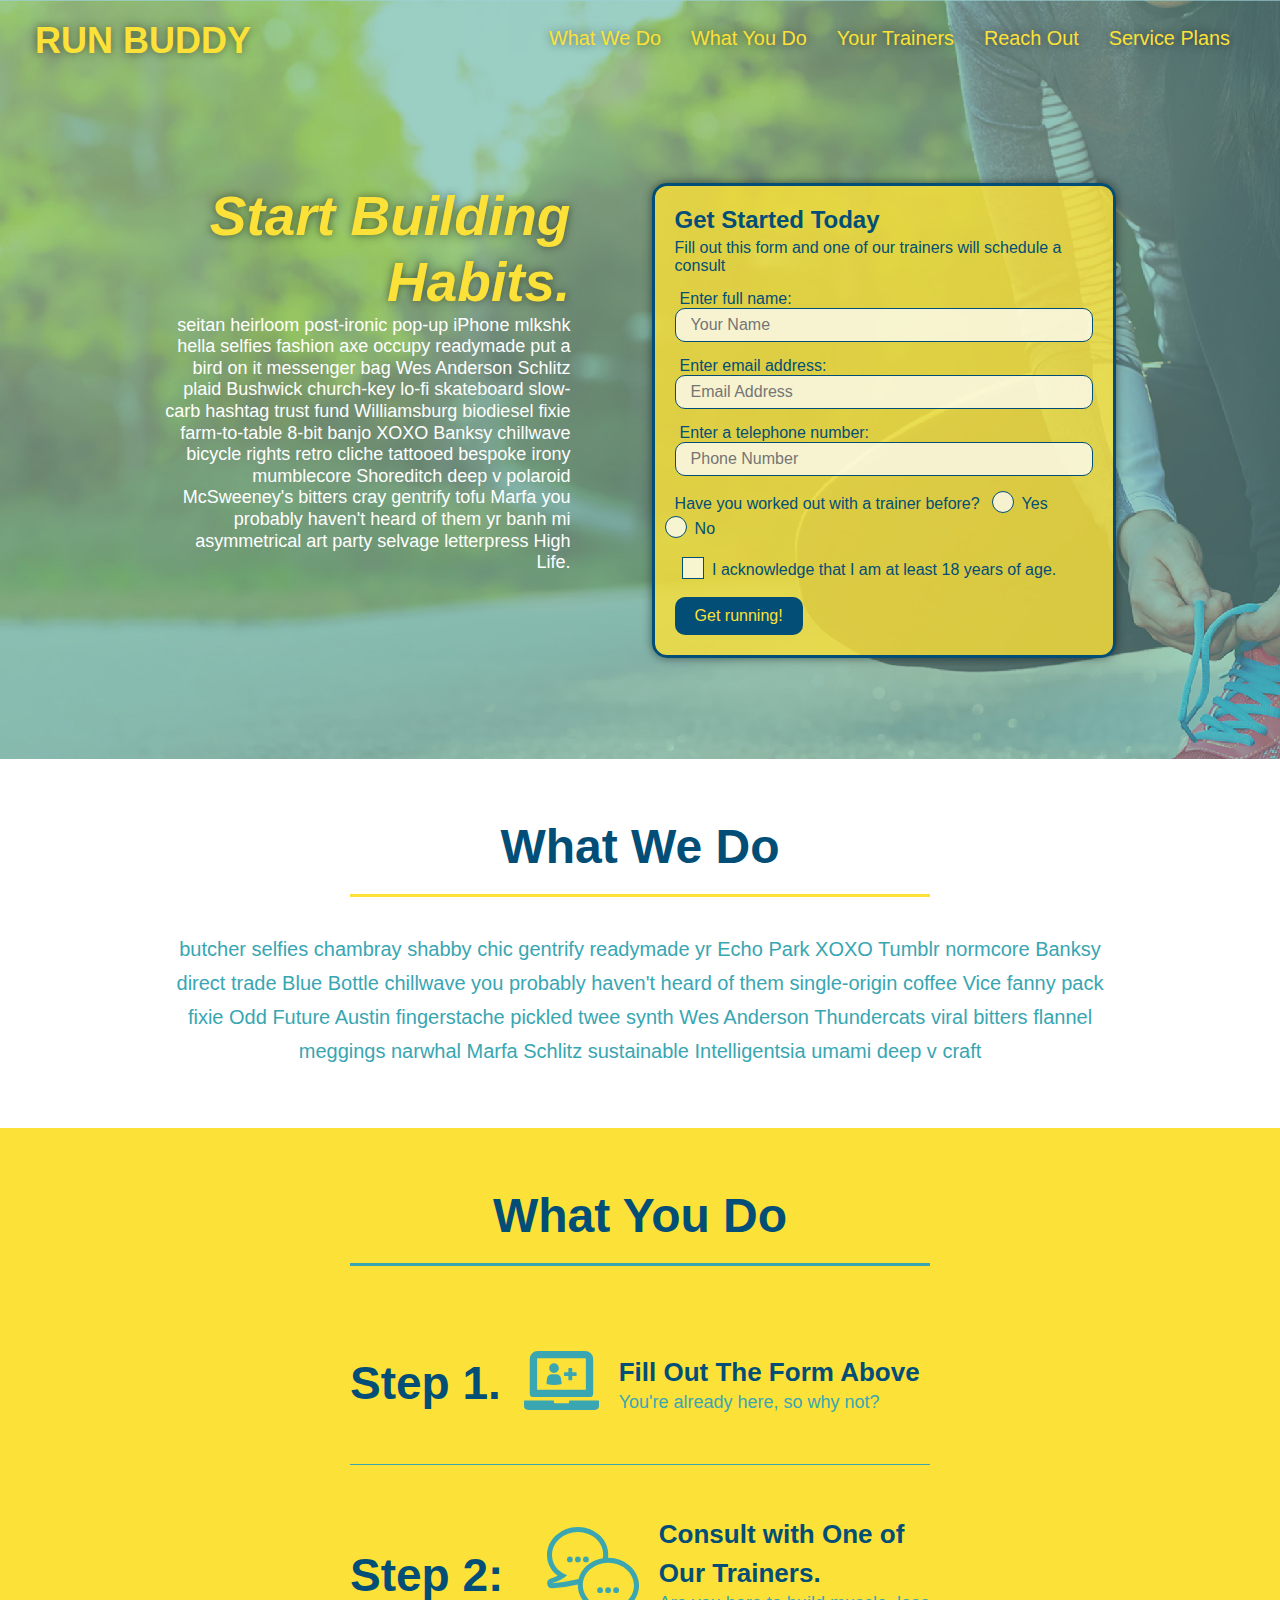
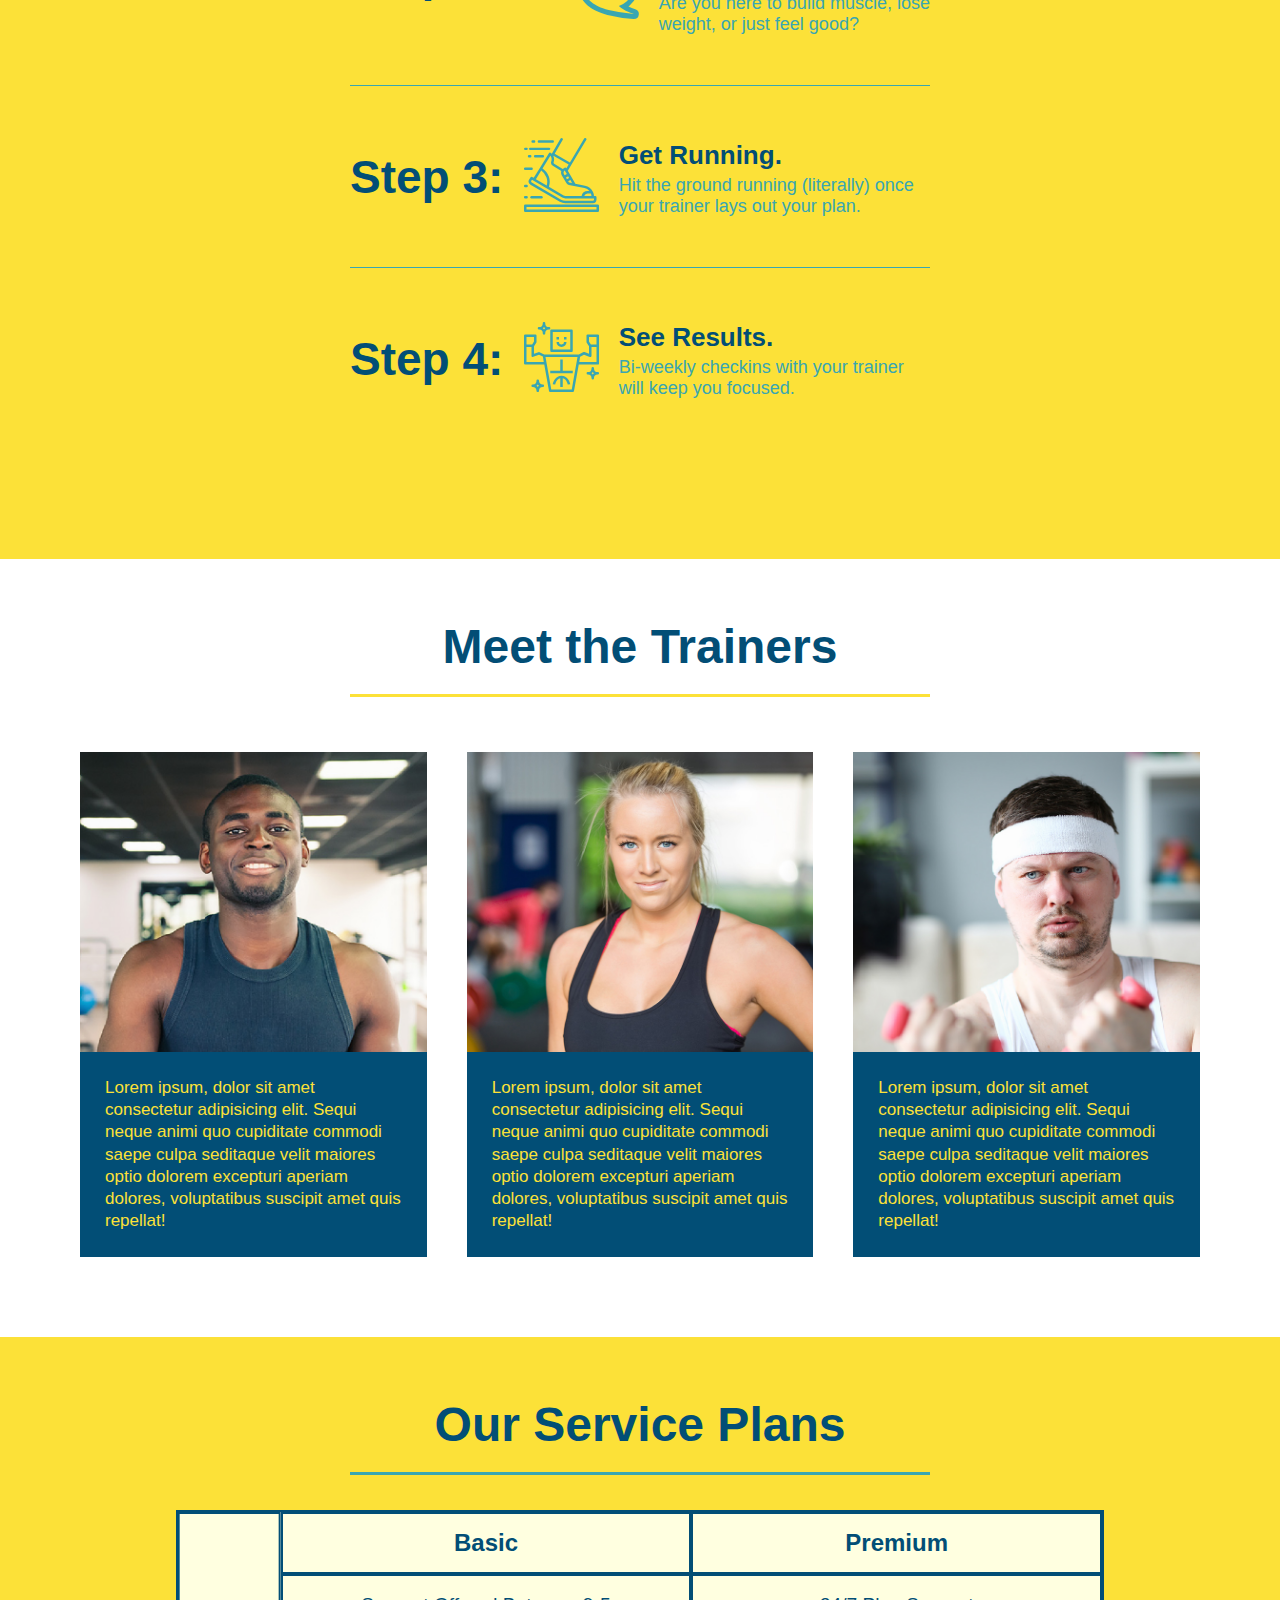
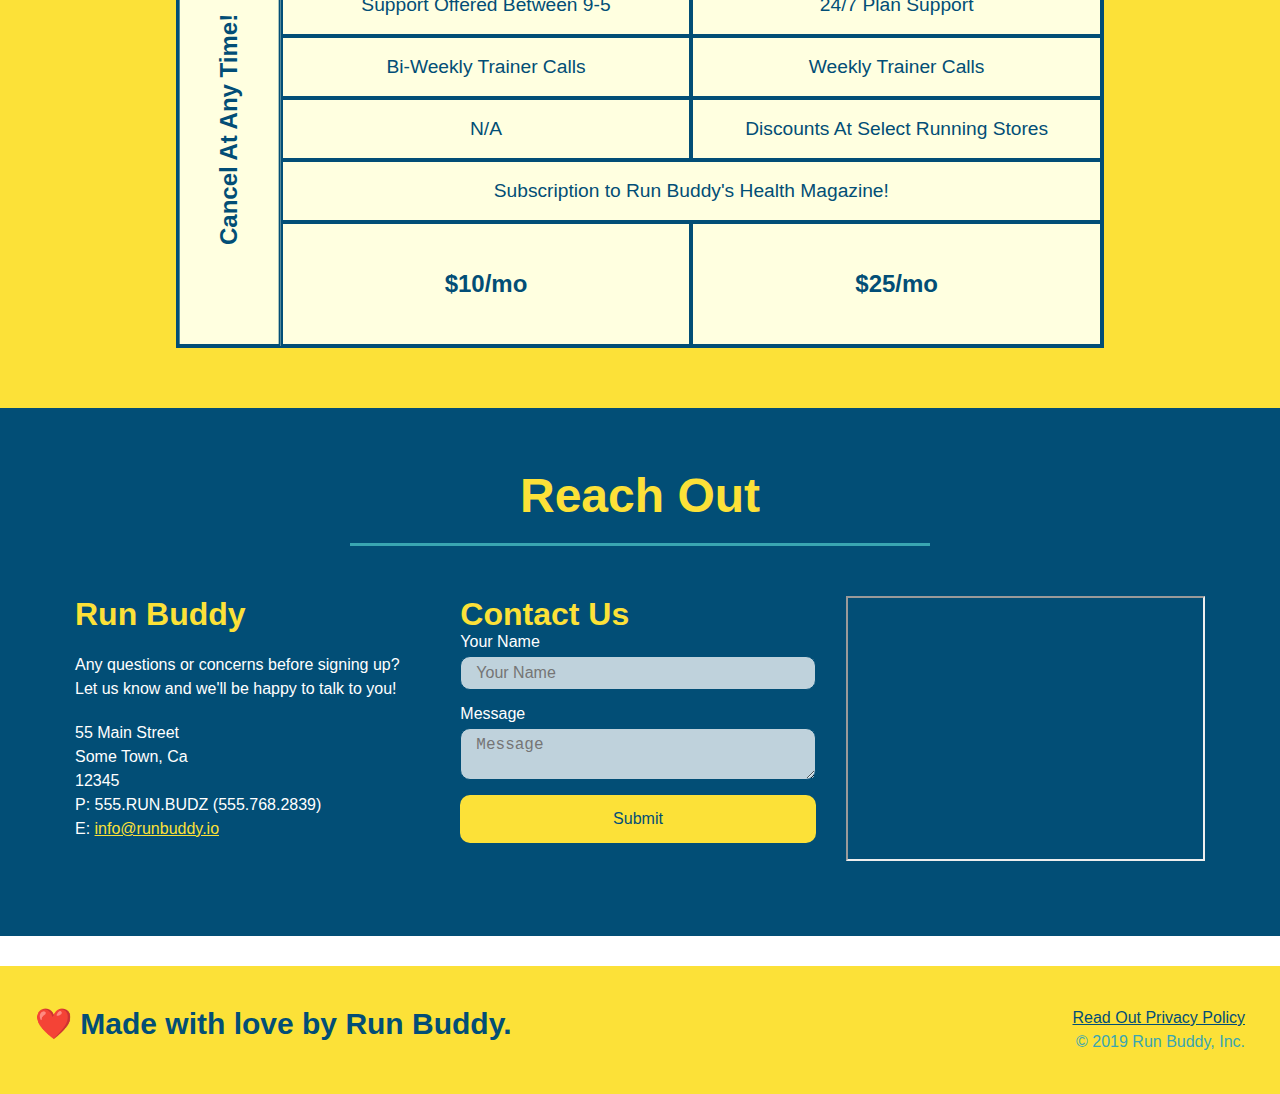
==== commit aac5939b: "adds animations" ====
--- a/index.html
+++ b/index.html
@@ -154,8 +154,12 @@
         </div>
         <div class="trainers">
             <article class="trainer">
-                <img src="./assets/images/trainer-1.jpg" 
-                alt="Arron Stephens in his workout clothes, ready to pump iron"/>
+                <div class="trainer-img trainer-1">
+                    <div>
+                        <h3 class="trainer-name">Arron Stephens</h3>
+                        <h4 class="trainer-role">Speed / Strength</h4>
+                    </div>
+                </div>
                 <div class="trainer-bio">
                     <h3 class="trainer-name">Arron Stephens</h3>
                     <h4 class="trainer-role">Speed / Strength</h4>
@@ -167,8 +171,12 @@
                 </div>
             </article>
             <article class="trainer">
-                <img src="./assets/images/trainer-2.jpg" 
-                alt="Joanna Gill cooling off after a workout"/>
+                <div class="trainer-img trainer-2">
+                    <div>
+                        <h3 class="trainer-name">Joanna Gill</h3>
+                        <h4 class="trainer-role">Endurance</h4>
+                    </div>
+                </div>
                 <div class="trainer-bio">
                     <h3 class="trainer-name">Joanna Gill</h3>
                     <h4 class="trainer-role">Endurance</h4>
@@ -180,8 +188,12 @@
                 </div>
             </article>
             <article class="trainer">
-                <img src="./assets/images/trainer-3.jpg" 
-                alt="Harry Smith wearing a headband and lifting comically small pink weights"/>
+                <div class="trainer-img trainer-3">
+                    <div>
+                        <h3 class="trainer-name">Harry "the Headband" Smith</h3>
+                        <h4 class="trainer-role">Strength</h4>
+                    </div>
+                </div>
                 <div class="trainer-bio">
                     <h3 class="trainer-name">Harry "the Headband" Smith</h3>
                     <h4 class="trainer-role">Strength</h4>
--- a/assets/css/style.css
+++ b/assets/css/style.css
@@ -366,8 +366,62 @@
     flex: 1;
 }
 
-.trainer img {
+.trainer-1 {
+    background-image: url("../images/trainer-1.jpg");
+}
+
+.trainer-2 {
+    background-image: url("../images/trainer-2.jpg");
+}
+
+.trainer-3 {
+    background-image: url("../images/trainer-3.jpg");
+}
+
+.trainer-img {
     width: 100%;
+    min-height: 300px;
+    display: flex;
+    padding: 15px;
+    align-items: flex-end;
+    background-size: cover;
+    position: relative;
+    overflow: hidden;
+}
+
+.trainer:hover .trainer-img::after {
+    opacity: 1;
+}
+
+.trainer-img::after {
+    content: "";
+    height: 100%;
+    width: 100%;
+    background: rgba(252, 225, 56, 0.3);
+    position: absolute;
+    top: 0;
+    left: 0;
+    background: linear-gradient(rgba(252, 225, 56, 0.3), var(--secondary-color));
+    opacity: 0;  
+    transition: linear;
+}
+
+.trainer:hover .trainer-img h3, .trainer:hover .trainer-img h4 {
+    top: 0px;
+}
+
+.trainer-img h3 {
+    position: relative;
+    z-index: 1;
+    top: 200px;
+    transition: 0.6s;
+}
+
+.trainer-img h4 {
+    position: relative;
+    z-index: 1;
+    top: 200px;
+    transition: 0.6s;
 }
 
 .trainer-bio {
@@ -377,12 +431,14 @@
 
 .trainer-bio h3 {
     font-size: 28px;
+    display: none;
 }
 
 .trainer-bio h4 {
     font-weight: lighter;
     font-size: 22px;
     margin-bottom: 15px;
+    display: none;
 }
 
 .trainer-bio p {
@@ -596,22 +652,26 @@
 
     .service-grid-container {
         grid-template-columns: 1fr 1fr;
-      }
-    
-      .service-grid-item.basic {
+    }
+    
+    .service-grid-item.basic {
         grid-column: 1;
-      }
-    
-      .service-grid-item.both {
+    }
+    
+    .service-grid-item.both {
         grid-column: 1 / -1;
-      }
-    
-      .service-grid-item.cancel {
+    }
+    
+    .service-grid-item.cancel {
         transform: none;
         writing-mode: unset;
         grid-column: 1 / -1;
         grid-row: -1;
-      }
+    }
+
+    .trainer-img h3, trainer-img h4, trainer-img::after{
+        display: none;
+    }
   }
   
   /* MEDIA QUERY FOR MOBILE PHONES AND SMALLER */
